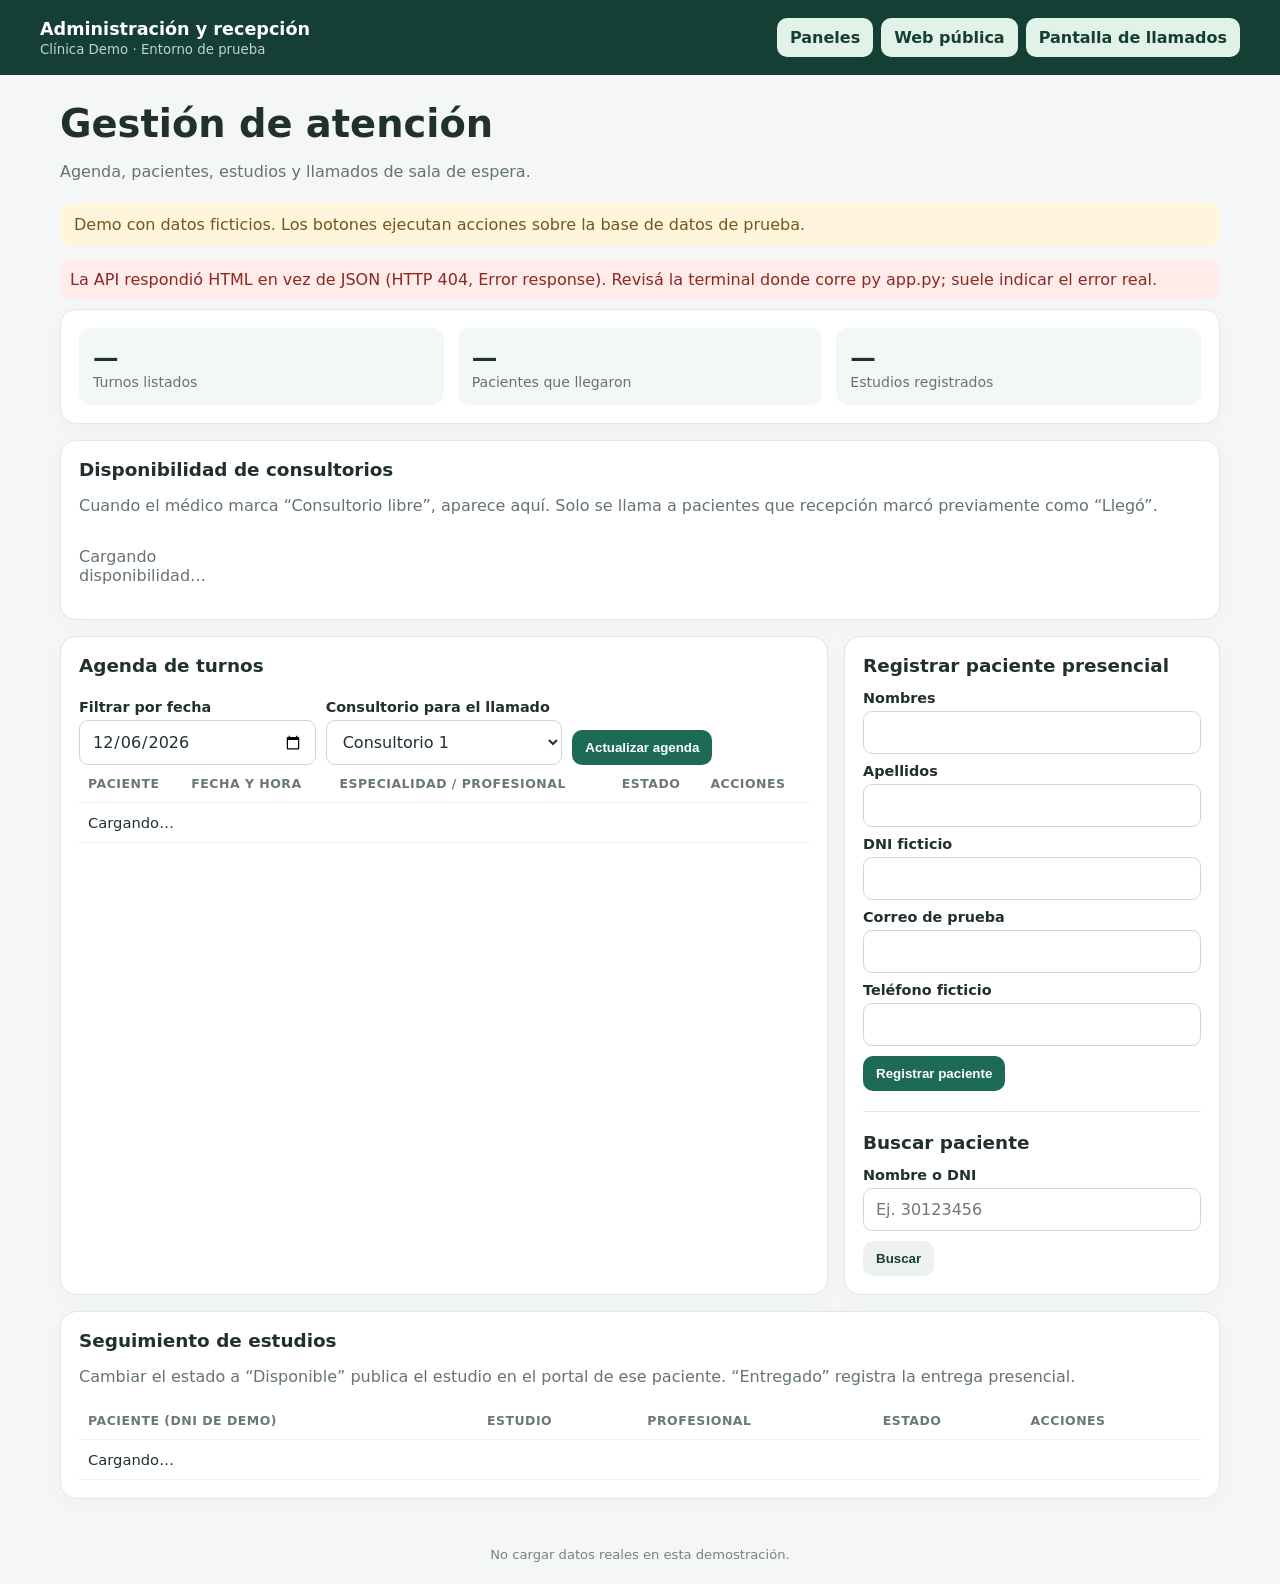
==== admin.html @ f3cf1982 "Actualiza demo de clinica y llamados por voz" ====
<!doctype html><html lang="es"><head><meta charset="utf-8"><meta name="viewport" content="width=device-width,initial-scale=1"><title>Administración | Clínica Demo</title><link rel="stylesheet" href="css/panels.css"></head><body><header class="top"><div><strong>Administración y recepción</strong><small>Clínica Demo · Entorno de prueba</small></div><nav><a href="paneles.html">Paneles</a><a href="index.html">Web pública</a><a href="llamados.html" target="_blank">Pantalla de llamados</a></nav></header><main class="wrap"><section class="intro"><h1>Gestión de atención</h1><p>Agenda, pacientes, estudios y llamados de sala de espera.</p></section><div class="notice">Demo con datos ficticios. Los botones ejecutan acciones sobre la base de datos de prueba.</div><div id="message" class="msg hidden"></div><div class="grid"><section class="card span-12"><div class="stats"><div class="stat"><b id="statTotal">—</b><span>Turnos listados</span></div><div class="stat"><b id="statArrived">—</b><span>Pacientes que llegaron</span></div><div class="stat"><b id="statStudies">—</b><span>Estudios registrados</span></div></div></section><section class="card span-12"><h2>Disponibilidad de consultorios</h2><p class="muted">Cuando el médico marca “Consultorio libre”, aparece aquí. Solo se llama a pacientes que recepción marcó previamente como “Llegó”.</p><div id="doctorStatuses" class="grid"><p class="muted">Cargando disponibilidad…</p></div></section><section class="card span-8"><h2>Agenda de turnos</h2><div class="row"><div><label for="filterDate">Filtrar por fecha</label><input type="date" id="filterDate"></div><div><label for="room">Consultorio para el llamado</label><select id="room"><option>Consultorio 1</option><option>Consultorio 2</option><option>Consultorio 3</option><option>Laboratorio</option><option>Diagnóstico por imágenes</option></select></div><div><button class="btn primary" id="reload">Actualizar agenda</button></div></div><div class="table-wrap"><table><thead><tr><th>Paciente</th><th>Fecha y hora</th><th>Especialidad / profesional</th><th>Estado</th><th>Acciones</th></tr></thead><tbody id="appointments"><tr><td colspan="5">Cargando…</td></tr></tbody></table></div></section><section class="card span-4"><h2>Registrar paciente presencial</h2><form id="patientForm"><label>Nombres</label><input name="first_names" required><label>Apellidos</label><input name="last_names" required><label>DNI ficticio</label><input name="dni" inputmode="numeric" pattern="[0-9]{7,9}" required><label>Correo de prueba</label><input name="email" type="email"><label>Teléfono ficticio</label><input name="phone"><button class="btn primary" type="submit">Registrar paciente</button></form><hr style="border:0;border-top:1px solid #e4ece6;margin:20px 0"><h2>Buscar paciente</h2><form id="searchForm"><label>Nombre o DNI</label><input id="patientQuery" placeholder="Ej. 30123456"><button class="btn secondary">Buscar</button></form><div id="patientResults"></div></section><section class="card span-12"><h2>Seguimiento de estudios</h2><p class="muted">Cambiar el estado a “Disponible” publica el estudio en el portal de ese paciente. “Entregado” registra la entrega presencial.</p><div class="table-wrap"><table><thead><tr><th>Paciente (DNI de demo)</th><th>Estudio</th><th>Profesional</th><th>Estado</th><th>Acciones</th></tr></thead><tbody id="studies"><tr><td colspan="5">Cargando…</td></tr></tbody></table></div></section></div></main><footer class="footer">No cargar datos reales en esta demostración.</footer><script src="js/config.js"></script><script src="js/panels.js"></script><script>
async function loadDoctorStatuses(){try{const r=await api('/api/admin/doctor-status');$('#doctorStatuses').innerHTML=r.doctors.map(d=>{const last=d.last_call;const count=Number(d.call_count||0);const repeatable=last&&last.status==='called'&&count<2;return `<div class="card span-4"><h3>${esc(d.doctor)}</h3><p><span class="pill ${Number(d.is_free)?'ok':'warn'}">${Number(d.is_free)?'Consultorio libre':'Consultorio ocupado'}</span></p><p class="muted">${esc(d.room||'Consultorio sin asignar')}</p>${last&&last.status==='called'?`<p>Último llamado: <b>${esc(last.patient_name)}</b> · ${count}/2 llamados</p>`:''}<button class="btn secondary" ${repeatable?'':'disabled'} data-doctor="${esc(d.doctor)}" onclick="repeatCall(this)">Repetir llamado (${Math.min(count+1,2)}/2)</button> <button class="btn primary" ${Number(d.is_free)?'':'disabled'} data-doctor="${esc(d.doctor)}" data-room="${esc(d.room||'Consultorio 1')}" onclick="callNext(this)">Llamar siguiente paciente</button></div>`}).join('')}catch(e){msg(e.message,true)}}async function callNext(button){const doctor=button.dataset.doctor,room=button.dataset.room;if(!confirm('¿Llamar al siguiente paciente que llegó para '+doctor+' en '+room+'?'))return;button.disabled=true;try{const r=await api('/api/admin/doctor/'+encodeURIComponent(doctor)+'/call-next',{method:'POST',body:JSON.stringify({room,date:$('#filterDate').value||new Date().toLocaleDateString('en-CA')})});msg(r.message);await load();await loadDoctorStatuses()}catch(e){msg(e.message,true);await loadDoctorStatuses()}finally{button.disabled=false}}async function repeatCall(button){const doctor=button.dataset.doctor;if(!confirm('¿Repetir el llamado del paciente actual de '+doctor+'?'))return;button.disabled=true;try{const r=await api('/api/admin/doctor/'+encodeURIComponent(doctor)+'/repeat-call',{method:'POST',body:JSON.stringify({date:$('#filterDate').value||new Date().toLocaleDateString('en-CA')})});msg(r.message);await loadDoctorStatuses()}catch(e){msg(e.message,true);await loadDoctorStatuses()}finally{button.disabled=false}}async function load(){try{const date=$('#filterDate').value;const a=await api('/api/admin/appointments'+(date?'?date='+date:''));$('#appointments').innerHTML=a.appointments.map(x=>`<tr><td><b>${esc(x.first_names)} ${esc(x.last_names)}</b><br><small>DNI ${esc(x.dni)}</small></td><td>${dt(x.starts_at)}</td><td>${esc(x.specialty)}<br><small>${esc(x.doctor)}</small></td><td><span class="pill ${x.status==='attended'?'ok':x.status==='booked'?'warn':''}">${statusLabel(x.status)}</span></td><td><button class="btn secondary" onclick="setStatus(${x.id},'arrived')">Llegó</button><button class="btn secondary" onclick="reschedule(${x.id})">Reprogramar</button><button class="btn secondary" onclick="setStatus(${x.id},'attended')">Atendido</button><button class="btn danger" onclick="setStatus(${x.id},'cancelled')">Cancelar</button></td></tr>`).join('')||'<tr><td colspan="5" class="empty">No hay turnos para este filtro.</td></tr>';$('#statTotal').textContent=a.appointments.length;$('#statArrived').textContent=a.appointments.filter(x=>['arrived','called'].includes(x.status)).length;const s=await api('/api/doctor/patient/30123456');$('#statStudies').textContent=s.studies.length;loadStudies();}catch(e){msg(e.message,true)}}
async function setStatus(id,status){try{await api('/api/admin/appointments/'+id+'/status',{method:'POST',body:JSON.stringify({status})});msg('Estado actualizado.');load()}catch(e){msg(e.message,true)}}
async function call(id){try{const r=await api('/api/admin/appointments/'+id+'/call',{method:'POST',body:JSON.stringify({room:$('#room').value})});msg('Llamado publicado: '+r.patient_name+' — '+r.room);load()}catch(e){msg(e.message,true)}}
async function reschedule(id){const date=prompt('Nueva fecha (AAAA-MM-DD):');if(!date)return;const time=prompt('Nuevo horario (ej. 10:00):');if(!time)return;try{const r=await api('/api/admin/appointments/'+id+'/reschedule',{method:'POST',body:JSON.stringify({date,time})});msg(r.message);load()}catch(e){msg(e.message,true)}}
async function loadStudies(){try{const p=await api('/api/doctor/patient/30123456');const rows=p.studies;$('#studies').innerHTML=rows.map(s=>`<tr><td>${esc(s.dni)}</td><td>${esc(s.title)}<br><small>${esc(s.study_type)}</small></td><td>${esc(s.professional)}</td><td><span class="pill">${statusLabel(s.status)}</span></td><td><button class="btn secondary" onclick="studyStatus(${s.id},'processing')">En proceso</button><button class="btn primary" onclick="studyStatus(${s.id},'available')">Disponible</button><button class="btn secondary" onclick="studyStatus(${s.id},'delivered')">Entregado</button></td></tr>`).join('')||'<tr><td colspan="5" class="empty">No hay estudios.</td></tr>'}catch(e){}}
async function studyStatus(id,status){try{await api('/api/admin/studies/'+id+'/status',{method:'POST',body:JSON.stringify({status})});msg('Estado del estudio actualizado.');load()}catch(e){msg(e.message,true)}}
$('#reload').onclick=load;$('#filterDate').value=new Date().toLocaleDateString('en-CA');$('#patientForm').onsubmit=async e=>{e.preventDefault();const form=e.target;const button=form.querySelector('button[type=submit]');const d=Object.fromEntries(new FormData(form));button.disabled=true;button.textContent='Guardando…';msg('Enviando paciente al servidor…');try{const r=await api('/api/admin/patients',{method:'POST',body:JSON.stringify(d)});msg(r.message||'Paciente guardado correctamente.');form.reset();$('#patientQuery').value=d.dni;await search(d.dni);await load()}catch(err){msg('No se pudo guardar el paciente: '+err.message,true)}finally{button.disabled=false;button.textContent='Registrar paciente'}};async function search(q){try{const r=await api('/api/admin/patients?q='+encodeURIComponent(q));$('#patientResults').innerHTML=r.patients.map(p=>`<p><b>${esc(p.first_names)} ${esc(p.last_names)}</b><br>DNI ${esc(p.dni)} · ${esc(p.email||'Sin correo')}</p>`).join('')||'<p>No hay coincidencias.</p>'}catch(e){msg(e.message,true)}}$('#searchForm').onsubmit=e=>{e.preventDefault();search($('#patientQuery').value)};load();loadDoctorStatuses();setInterval(()=>{load();loadDoctorStatuses()},5000);
</script></body></html>
---- css/panels.css ----
*{box-sizing:border-box}body{margin:0;font-family:Inter,system-ui,-apple-system,Segoe UI,sans-serif;background:#f4f7f5;color:#20312b}a{color:inherit}.top{background:#153f34;color:#fff;padding:18px max(20px,calc((100vw - 1200px)/2));display:flex;align-items:center;justify-content:space-between;gap:14px;flex-wrap:wrap}.top strong{font-size:1.1rem}.top small{display:block;color:#b9d7ca;margin-top:3px}.top nav{display:flex;gap:8px;flex-wrap:wrap}.top nav a,.btn{border:0;border-radius:10px;padding:10px 13px;background:#e1f2e9;color:#173e32;text-decoration:none;font-weight:650;cursor:pointer}.top nav a.active,.btn.primary{background:#1d6b56;color:white}.wrap{max-width:1200px;margin:26px auto;padding:0 20px}.intro{margin-bottom:22px}.intro h1{margin:0 0 7px;font-size:clamp(1.6rem,3vw,2.4rem)}.intro p,.muted{color:#63756d}.notice{padding:12px 14px;border-radius:12px;background:#fff5dc;color:#75571a;margin:14px 0}.grid{display:grid;grid-template-columns:repeat(12,1fr);gap:16px}.card{background:#fff;border:1px solid #e0e9e3;border-radius:16px;padding:18px;box-shadow:0 5px 20px #173e3208;min-width:0}.span-12{grid-column:span 12}.span-8{grid-column:span 8}.span-6{grid-column:span 6}.span-4{grid-column:span 4}.stats{display:flex;gap:14px;flex-wrap:wrap}.stat{flex:1;min-width:130px;padding:14px;background:#f2f8f4;border-radius:12px}.stat b{display:block;font-size:1.6rem}.stat span{font-size:.88rem;color:#63756d}h2{font-size:1.15rem;margin:0 0 14px}label{display:block;font-size:.9rem;font-weight:650;margin:9px 0 5px}input,select,textarea{width:100%;padding:11px 12px;border:1px solid #ccd9d0;border-radius:9px;font:inherit;background:#fff;color:#20312b}textarea{min-height:90px;resize:vertical}.row{display:flex;gap:10px;align-items:end;flex-wrap:wrap}.row>*{flex:1;min-width:140px}.btn{margin-top:10px}.btn.secondary{background:#edf2ee}.btn.danger{background:#fde8e7;color:#8c2b28}.table-wrap{overflow:auto}table{width:100%;border-collapse:collapse;font-size:.92rem}th,td{text-align:left;padding:11px 9px;border-bottom:1px solid #edf1ee;vertical-align:top}th{font-size:.78rem;text-transform:uppercase;letter-spacing:.04em;color:#687a71}td .btn{margin:2px 3px 2px 0;padding:7px 9px;font-size:.8rem}.pill{display:inline-block;padding:4px 8px;border-radius:99px;background:#edf3ef;font-size:.78rem}.pill.ok{background:#dff3e7;color:#20633d}.pill.warn{background:#fff1d6;color:#7a5615}.empty{padding:20px;text-align:center;color:#6d7b74}.msg{padding:10px;border-radius:9px;background:#e3f5e9;margin:10px 0}.msg.error{background:#ffebea;color:#8a2924}.login{max-width:440px;margin:8vh auto}.login .card{padding:26px}.hidden{display:none!important}.display{background:#10241f;color:#fff;min-height:100vh;display:flex;flex-direction:column;align-items:center;justify-content:center;padding:28px;text-align:center}.display .brand{letter-spacing:.12em;color:#a8dfc4;font-size:.85rem}.display h1{font-size:clamp(2rem,6vw,4.5rem);margin:24px 0 10px}.display .room{background:#24483c;border-radius:20px;padding:25px 35px;font-size:clamp(1.3rem,3vw,2.5rem);margin:12px 0}.display .sub{color:#a8dfc4}.display .previous{margin-top:24px;max-width:720px;color:#c7d7cf}.display button{margin:10px}.footer{color:#75847c;text-align:center;font-size:.82rem;padding:22px}@media(max-width:760px){.span-8,.span-6,.span-4{grid-column:span 12}.top{align-items:flex-start}.wrap{padding:0 12px}.card{padding:14px}th,td{padding:9px 7px}}
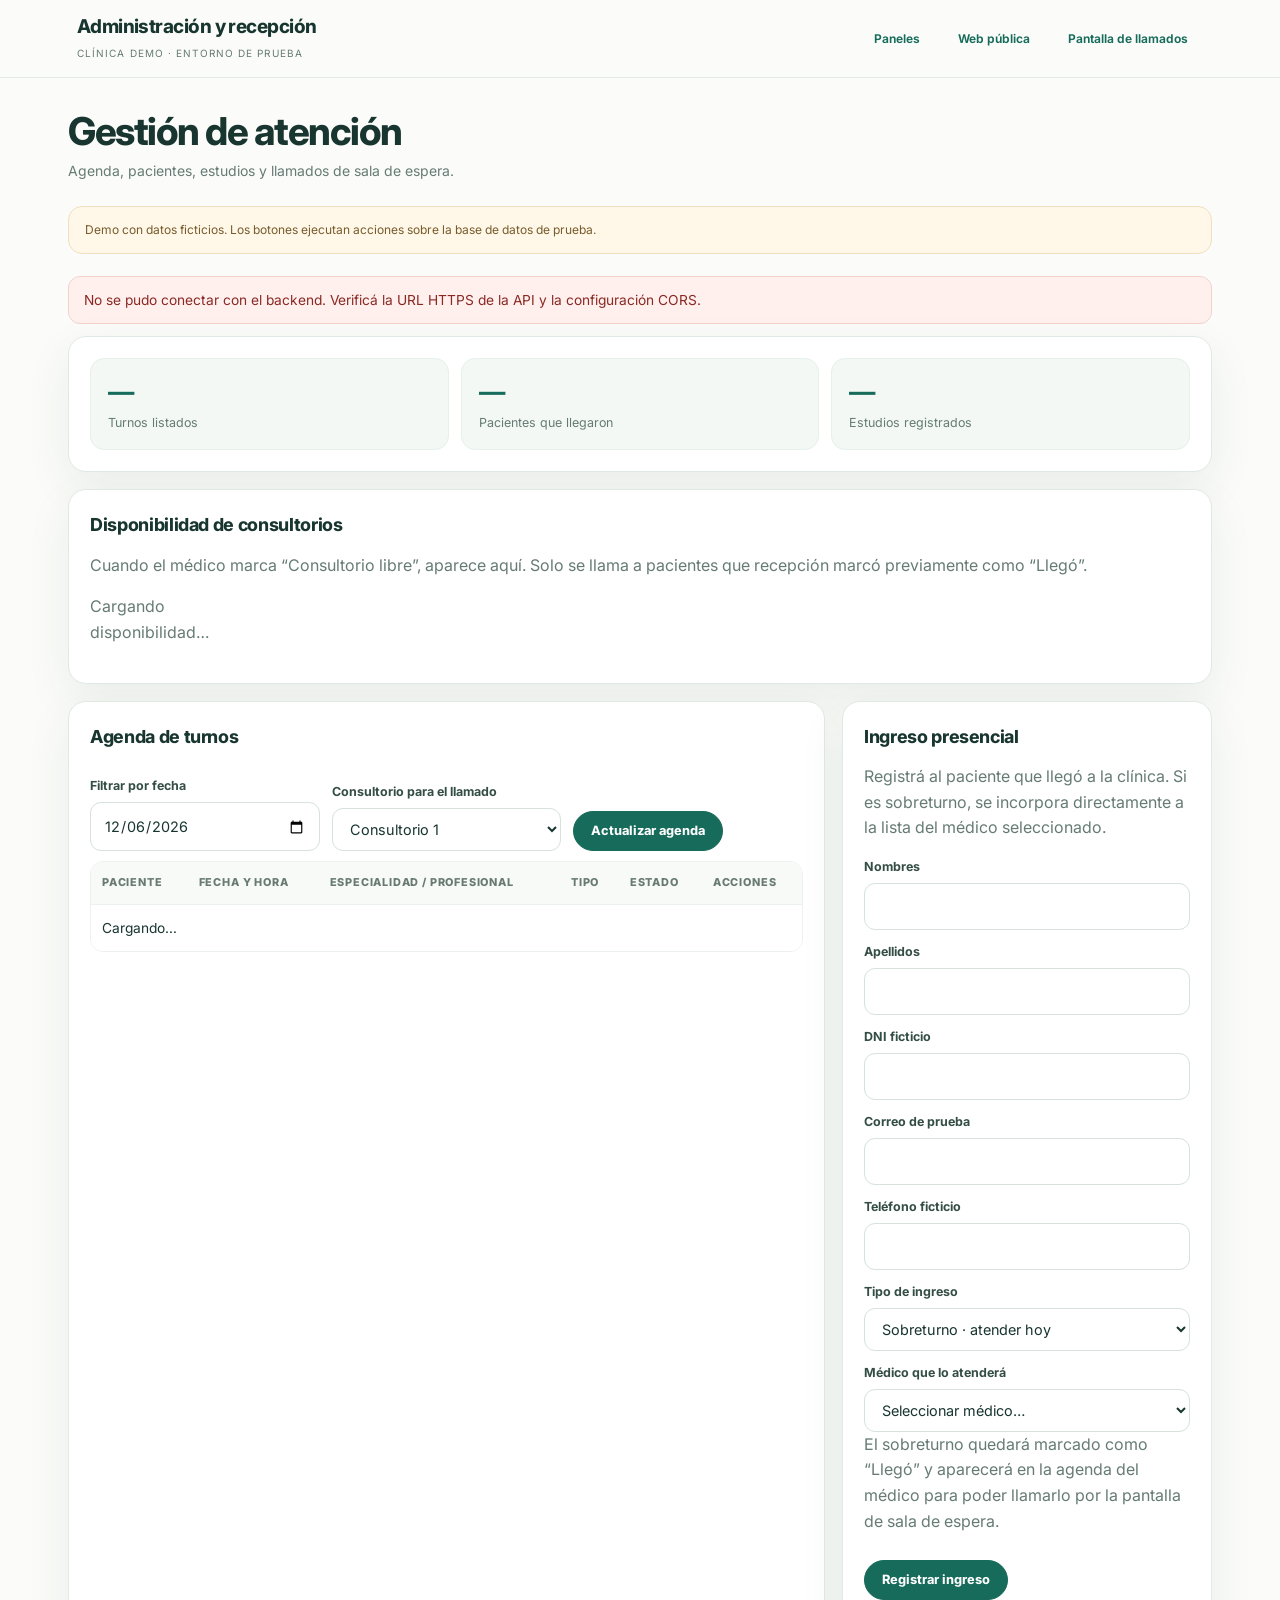
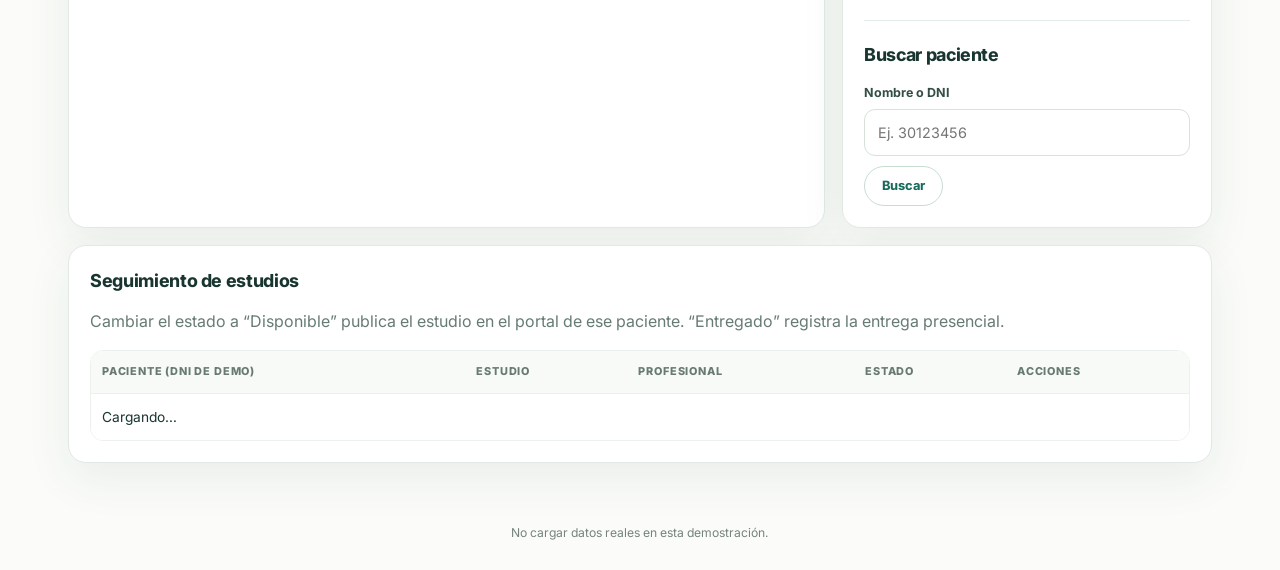
==== commit f1097fa6: "Alinea botones y ajusta panel medico" ====
--- a/admin.html
+++ b/admin.html
@@ -1,9 +1,14 @@
-<!doctype html><html lang="es"><head><meta charset="utf-8"><meta name="viewport" content="width=device-width,initial-scale=1"><title>Administración | Clínica Demo</title><link rel="stylesheet" href="css/panels.css"></head><body><header class="top"><div><strong>Administración y recepción</strong><small>Clínica Demo · Entorno de prueba</small></div><nav><a href="paneles.html">Paneles</a><a href="index.html">Web pública</a><a href="llamados.html" target="_blank">Pantalla de llamados</a></nav></header><main class="wrap"><section class="intro"><h1>Gestión de atención</h1><p>Agenda, pacientes, estudios y llamados de sala de espera.</p></section><div class="notice">Demo con datos ficticios. Los botones ejecutan acciones sobre la base de datos de prueba.</div><div id="message" class="msg hidden"></div><div class="grid"><section class="card span-12"><div class="stats"><div class="stat"><b id="statTotal">—</b><span>Turnos listados</span></div><div class="stat"><b id="statArrived">—</b><span>Pacientes que llegaron</span></div><div class="stat"><b id="statStudies">—</b><span>Estudios registrados</span></div></div></section><section class="card span-12"><h2>Disponibilidad de consultorios</h2><p class="muted">Cuando el médico marca “Consultorio libre”, aparece aquí. Solo se llama a pacientes que recepción marcó previamente como “Llegó”.</p><div id="doctorStatuses" class="grid"><p class="muted">Cargando disponibilidad…</p></div></section><section class="card span-8"><h2>Agenda de turnos</h2><div class="row"><div><label for="filterDate">Filtrar por fecha</label><input type="date" id="filterDate"></div><div><label for="room">Consultorio para el llamado</label><select id="room"><option>Consultorio 1</option><option>Consultorio 2</option><option>Consultorio 3</option><option>Laboratorio</option><option>Diagnóstico por imágenes</option></select></div><div><button class="btn primary" id="reload">Actualizar agenda</button></div></div><div class="table-wrap"><table><thead><tr><th>Paciente</th><th>Fecha y hora</th><th>Especialidad / profesional</th><th>Estado</th><th>Acciones</th></tr></thead><tbody id="appointments"><tr><td colspan="5">Cargando…</td></tr></tbody></table></div></section><section class="card span-4"><h2>Registrar paciente presencial</h2><form id="patientForm"><label>Nombres</label><input name="first_names" required><label>Apellidos</label><input name="last_names" required><label>DNI ficticio</label><input name="dni" inputmode="numeric" pattern="[0-9]{7,9}" required><label>Correo de prueba</label><input name="email" type="email"><label>Teléfono ficticio</label><input name="phone"><button class="btn primary" type="submit">Registrar paciente</button></form><hr style="border:0;border-top:1px solid #e4ece6;margin:20px 0"><h2>Buscar paciente</h2><form id="searchForm"><label>Nombre o DNI</label><input id="patientQuery" placeholder="Ej. 30123456"><button class="btn secondary">Buscar</button></form><div id="patientResults"></div></section><section class="card span-12"><h2>Seguimiento de estudios</h2><p class="muted">Cambiar el estado a “Disponible” publica el estudio en el portal de ese paciente. “Entregado” registra la entrega presencial.</p><div class="table-wrap"><table><thead><tr><th>Paciente (DNI de demo)</th><th>Estudio</th><th>Profesional</th><th>Estado</th><th>Acciones</th></tr></thead><tbody id="studies"><tr><td colspan="5">Cargando…</td></tr></tbody></table></div></section></div></main><footer class="footer">No cargar datos reales en esta demostración.</footer><script src="js/config.js"></script><script src="js/panels.js"></script><script>
-async function loadDoctorStatuses(){try{const r=await api('/api/admin/doctor-status');$('#doctorStatuses').innerHTML=r.doctors.map(d=>{const last=d.last_call;const count=Number(d.call_count||0);const repeatable=last&&last.status==='called'&&count<2;return `<div class="card span-4"><h3>${esc(d.doctor)}</h3><p><span class="pill ${Number(d.is_free)?'ok':'warn'}">${Number(d.is_free)?'Consultorio libre':'Consultorio ocupado'}</span></p><p class="muted">${esc(d.room||'Consultorio sin asignar')}</p>${last&&last.status==='called'?`<p>Último llamado: <b>${esc(last.patient_name)}</b> · ${count}/2 llamados</p>`:''}<button class="btn secondary" ${repeatable?'':'disabled'} data-doctor="${esc(d.doctor)}" onclick="repeatCall(this)">Repetir llamado (${Math.min(count+1,2)}/2)</button> <button class="btn primary" ${Number(d.is_free)?'':'disabled'} data-doctor="${esc(d.doctor)}" data-room="${esc(d.room||'Consultorio 1')}" onclick="callNext(this)">Llamar siguiente paciente</button></div>`}).join('')}catch(e){msg(e.message,true)}}async function callNext(button){const doctor=button.dataset.doctor,room=button.dataset.room;if(!confirm('¿Llamar al siguiente paciente que llegó para '+doctor+' en '+room+'?'))return;button.disabled=true;try{const r=await api('/api/admin/doctor/'+encodeURIComponent(doctor)+'/call-next',{method:'POST',body:JSON.stringify({room,date:$('#filterDate').value||new Date().toLocaleDateString('en-CA')})});msg(r.message);await load();await loadDoctorStatuses()}catch(e){msg(e.message,true);await loadDoctorStatuses()}finally{button.disabled=false}}async function repeatCall(button){const doctor=button.dataset.doctor;if(!confirm('¿Repetir el llamado del paciente actual de '+doctor+'?'))return;button.disabled=true;try{const r=await api('/api/admin/doctor/'+encodeURIComponent(doctor)+'/repeat-call',{method:'POST',body:JSON.stringify({date:$('#filterDate').value||new Date().toLocaleDateString('en-CA')})});msg(r.message);await loadDoctorStatuses()}catch(e){msg(e.message,true);await loadDoctorStatuses()}finally{button.disabled=false}}async function load(){try{const date=$('#filterDate').value;const a=await api('/api/admin/appointments'+(date?'?date='+date:''));$('#appointments').innerHTML=a.appointments.map(x=>`<tr><td><b>${esc(x.first_names)} ${esc(x.last_names)}</b><br><small>DNI ${esc(x.dni)}</small></td><td>${dt(x.starts_at)}</td><td>${esc(x.specialty)}<br><small>${esc(x.doctor)}</small></td><td><span class="pill ${x.status==='attended'?'ok':x.status==='booked'?'warn':''}">${statusLabel(x.status)}</span></td><td><button class="btn secondary" onclick="setStatus(${x.id},'arrived')">Llegó</button><button class="btn secondary" onclick="reschedule(${x.id})">Reprogramar</button><button class="btn secondary" onclick="setStatus(${x.id},'attended')">Atendido</button><button class="btn danger" onclick="setStatus(${x.id},'cancelled')">Cancelar</button></td></tr>`).join('')||'<tr><td colspan="5" class="empty">No hay turnos para este filtro.</td></tr>';$('#statTotal').textContent=a.appointments.length;$('#statArrived').textContent=a.appointments.filter(x=>['arrived','called'].includes(x.status)).length;const s=await api('/api/doctor/patient/30123456');$('#statStudies').textContent=s.studies.length;loadStudies();}catch(e){msg(e.message,true)}}
+<!doctype html><html lang="es"><head><meta charset="utf-8"><meta name="viewport" content="width=device-width,initial-scale=1"><title>Administración | Clínica Demo</title><link rel="stylesheet" href="css/panels.css"></head><body><header class="top"><div><strong>Administración y recepción</strong><small>Clínica Demo · Entorno de prueba</small></div><nav><a href="paneles.html">Paneles</a><a href="index.html">Web pública</a><a href="llamados.html" target="_blank">Pantalla de llamados</a></nav></header><main class="wrap"><section class="intro"><h1>Gestión de atención</h1><p>Agenda, pacientes, estudios y llamados de sala de espera.</p></section><div class="notice">Demo con datos ficticios. Los botones ejecutan acciones sobre la base de datos de prueba.</div><div id="message" class="msg hidden"></div><div class="grid"><section class="card span-12"><div class="stats"><div class="stat"><b id="statTotal">—</b><span>Turnos listados</span></div><div class="stat"><b id="statArrived">—</b><span>Pacientes que llegaron</span></div><div class="stat"><b id="statStudies">—</b><span>Estudios registrados</span></div></div></section><section class="card span-12"><h2>Disponibilidad de consultorios</h2><p class="muted">Cuando el médico marca “Consultorio libre”, aparece aquí. Solo se llama a pacientes que recepción marcó previamente como “Llegó”.</p><div id="doctorStatuses" class="grid"><p class="muted">Cargando disponibilidad…</p></div></section><section class="card span-8"><h2>Agenda de turnos</h2><div class="row"><div><label for="filterDate">Filtrar por fecha</label><input type="date" id="filterDate"></div><div><label for="room">Consultorio para el llamado</label><select id="room"><option>Consultorio 1</option><option>Consultorio 2</option><option>Consultorio 3</option><option>Laboratorio</option><option>Diagnóstico por imágenes</option></select></div><div><button class="btn primary" id="reload">Actualizar agenda</button></div></div><div class="table-wrap"><table><thead><tr><th>Paciente</th><th>Fecha y hora</th><th>Especialidad / profesional</th><th>Tipo</th><th>Estado</th><th>Acciones</th></tr></thead><tbody id="appointments"><tr><td colspan="6">Cargando…</td></tr></tbody></table></div></section><section class="card span-4"><h2>Ingreso presencial</h2><p class="muted">Registrá al paciente que llegó a la clínica. Si es sobreturno, se incorpora directamente a la lista del médico seleccionado.</p><form id="patientForm"><label>Nombres</label><input name="first_names" required><label>Apellidos</label><input name="last_names" required><label>DNI ficticio</label><input name="dni" inputmode="numeric" pattern="[0-9]{7,9}" required><label>Correo de prueba</label><input name="email" type="email"><label>Teléfono ficticio</label><input name="phone">
+<label for="patientEntryType">Tipo de ingreso</label><select name="entry_type" id="patientEntryType"><option value="sobreturno">Sobreturno · atender hoy</option><option value="solo">Solo registrar paciente</option></select>
+<div id="overbookingDoctorWrap"><label for="overbookingDoctor">Médico que lo atenderá</label><select name="doctor" id="overbookingDoctor" required><option value="">Seleccionar médico…</option><option>Dra. Ana López</option><option>Dr. Martín Pérez</option><option>Dra. Sofía Gómez</option></select></div>
+<p class="muted" id="overbookingHelp">El sobreturno quedará marcado como “Llegó” y aparecerá en la agenda del médico para poder llamarlo por la pantalla de sala de espera.</p>
+<button class="btn primary" type="submit">Registrar ingreso</button></form><hr style="border:0;border-top:1px solid #e4ece6;margin:20px 0"><h2>Buscar paciente</h2><form id="searchForm"><label>Nombre o DNI</label><input id="patientQuery" placeholder="Ej. 30123456"><button class="btn secondary">Buscar</button></form><div id="patientResults"></div></section><section class="card span-12"><h2>Seguimiento de estudios</h2><p class="muted">Cambiar el estado a “Disponible” publica el estudio en el portal de ese paciente. “Entregado” registra la entrega presencial.</p><div class="table-wrap"><table><thead><tr><th>Paciente (DNI de demo)</th><th>Estudio</th><th>Profesional</th><th>Estado</th><th>Acciones</th></tr></thead><tbody id="studies"><tr><td colspan="5">Cargando…</td></tr></tbody></table></div></section></div></main><footer class="footer">No cargar datos reales en esta demostración.</footer><script src="js/config.js"></script><script src="js/panels.js"></script><script>
+async function loadDoctorStatuses(){try{const r=await api('/api/admin/doctor-status');$('#doctorStatuses').innerHTML=r.doctors.map(d=>{const last=d.last_call;const count=Number(d.call_count||0);const repeatable=last&&last.status==='called'&&count<2;return `<div class="card span-4"><h3>${esc(d.doctor)}</h3><p><span class="pill ${Number(d.is_free)?'ok':'warn'}">${Number(d.is_free)?'Consultorio libre':'Consultorio ocupado'}</span></p><p class="muted">${esc(d.room||'Consultorio sin asignar')}</p>${last&&last.status==='called'?`<p>Último llamado: <b>${esc(last.patient_name)}</b> · ${count}/2 llamados</p>`:''}<button class="btn secondary" ${repeatable?'':'disabled'} data-doctor="${esc(d.doctor)}" onclick="repeatCall(this)">Repetir llamado (${Math.min(count+1,2)}/2)</button> <button class="btn primary" ${Number(d.is_free)?'':'disabled'} data-doctor="${esc(d.doctor)}" data-room="${esc(d.room||'Consultorio 1')}" onclick="callNext(this)">Llamar siguiente paciente</button></div>`}).join('')}catch(e){msg(e.message,true)}}async function callNext(button){const doctor=button.dataset.doctor,room=button.dataset.room;if(!confirm('¿Llamar al siguiente paciente que llegó para '+doctor+' en '+room+'?'))return;button.disabled=true;try{const r=await api('/api/admin/doctor/'+encodeURIComponent(doctor)+'/call-next',{method:'POST',body:JSON.stringify({room,date:$('#filterDate').value||new Date().toLocaleDateString('en-CA')})});msg(r.message);await load();await loadDoctorStatuses()}catch(e){msg(e.message,true);await loadDoctorStatuses()}finally{button.disabled=false}}async function repeatCall(button){const doctor=button.dataset.doctor;if(!confirm('¿Repetir el llamado del paciente actual de '+doctor+'?'))return;button.disabled=true;try{const r=await api('/api/admin/doctor/'+encodeURIComponent(doctor)+'/repeat-call',{method:'POST',body:JSON.stringify({date:$('#filterDate').value||new Date().toLocaleDateString('en-CA')})});msg(r.message);await loadDoctorStatuses()}catch(e){msg(e.message,true);await loadDoctorStatuses()}finally{button.disabled=false}}async function load(){try{const date=$('#filterDate').value;const a=await api('/api/admin/appointments'+(date?'?date='+date:''));$('#appointments').innerHTML=a.appointments.map(x=>`<tr><td><b>${esc(x.first_names)} ${esc(x.last_names)}</b><br><small>DNI ${esc(x.dni)}</small></td><td>${dt(x.starts_at)}</td><td>${esc(x.specialty)}<br><small>${esc(x.doctor)}</small></td><td><span class="pill ${x.appointment_type==='sobreturno'?'warn':''}">${x.appointment_type==='sobreturno'?'Sobreturno':'Con turno'}</span></td><td><span class="pill ${x.status==='attended'?'ok':x.status==='booked'?'warn':''}">${statusLabel(x.status)}</span></td><td>${x.status==='booked'?`<button class="btn secondary" onclick="setStatus(${x.id},'arrived')">Llegó</button>`:''}<button class="btn secondary" onclick="reschedule(${x.id})" ${x.appointment_type==='sobreturno'?'disabled title="Un sobreturno no tiene horario reservado"':''}>Reprogramar</button><button class="btn secondary" onclick="setStatus(${x.id},'attended')">Atendido</button><button class="btn danger" onclick="setStatus(${x.id},'cancelled')">Cancelar</button></td></tr>`).join('')||'<tr><td colspan="6" class="empty">No hay turnos para este filtro.</td></tr>';$('#statTotal').textContent=a.appointments.length;$('#statArrived').textContent=a.appointments.filter(x=>['arrived','called'].includes(x.status)).length;const s=await api('/api/doctor/patient/30123456');$('#statStudies').textContent=s.studies.length;loadStudies();}catch(e){msg(e.message,true)}}
 async function setStatus(id,status){try{await api('/api/admin/appointments/'+id+'/status',{method:'POST',body:JSON.stringify({status})});msg('Estado actualizado.');load()}catch(e){msg(e.message,true)}}
 async function call(id){try{const r=await api('/api/admin/appointments/'+id+'/call',{method:'POST',body:JSON.stringify({room:$('#room').value})});msg('Llamado publicado: '+r.patient_name+' — '+r.room);load()}catch(e){msg(e.message,true)}}
 async function reschedule(id){const date=prompt('Nueva fecha (AAAA-MM-DD):');if(!date)return;const time=prompt('Nuevo horario (ej. 10:00):');if(!time)return;try{const r=await api('/api/admin/appointments/'+id+'/reschedule',{method:'POST',body:JSON.stringify({date,time})});msg(r.message);load()}catch(e){msg(e.message,true)}}
 async function loadStudies(){try{const p=await api('/api/doctor/patient/30123456');const rows=p.studies;$('#studies').innerHTML=rows.map(s=>`<tr><td>${esc(s.dni)}</td><td>${esc(s.title)}<br><small>${esc(s.study_type)}</small></td><td>${esc(s.professional)}</td><td><span class="pill">${statusLabel(s.status)}</span></td><td><button class="btn secondary" onclick="studyStatus(${s.id},'processing')">En proceso</button><button class="btn primary" onclick="studyStatus(${s.id},'available')">Disponible</button><button class="btn secondary" onclick="studyStatus(${s.id},'delivered')">Entregado</button></td></tr>`).join('')||'<tr><td colspan="5" class="empty">No hay estudios.</td></tr>'}catch(e){}}
 async function studyStatus(id,status){try{await api('/api/admin/studies/'+id+'/status',{method:'POST',body:JSON.stringify({status})});msg('Estado del estudio actualizado.');load()}catch(e){msg(e.message,true)}}
-$('#reload').onclick=load;$('#filterDate').value=new Date().toLocaleDateString('en-CA');$('#patientForm').onsubmit=async e=>{e.preventDefault();const form=e.target;const button=form.querySelector('button[type=submit]');const d=Object.fromEntries(new FormData(form));button.disabled=true;button.textContent='Guardando…';msg('Enviando paciente al servidor…');try{const r=await api('/api/admin/patients',{method:'POST',body:JSON.stringify(d)});msg(r.message||'Paciente guardado correctamente.');form.reset();$('#patientQuery').value=d.dni;await search(d.dni);await load()}catch(err){msg('No se pudo guardar el paciente: '+err.message,true)}finally{button.disabled=false;button.textContent='Registrar paciente'}};async function search(q){try{const r=await api('/api/admin/patients?q='+encodeURIComponent(q));$('#patientResults').innerHTML=r.patients.map(p=>`<p><b>${esc(p.first_names)} ${esc(p.last_names)}</b><br>DNI ${esc(p.dni)} · ${esc(p.email||'Sin correo')}</p>`).join('')||'<p>No hay coincidencias.</p>'}catch(e){msg(e.message,true)}}$('#searchForm').onsubmit=e=>{e.preventDefault();search($('#patientQuery').value)};load();loadDoctorStatuses();setInterval(()=>{load();loadDoctorStatuses()},5000);
+$('#reload').onclick=load;$('#filterDate').value=new Date().toLocaleDateString('en-CA');function syncEntryType(){const isOverbooking=$('#patientEntryType').value==='sobreturno';$('#overbookingDoctorWrap').classList.toggle('hidden',!isOverbooking);$('#overbookingDoctor').required=isOverbooking;$('#overbookingHelp').textContent=isOverbooking?'El sobreturno quedará marcado como “Llegó” y aparecerá en la agenda del médico para poder llamarlo por la pantalla de sala de espera.':'Se guardarán los datos del paciente sin crear un ingreso a la agenda.'}$('#patientEntryType').onchange=syncEntryType;syncEntryType();
+$('#patientForm').onsubmit=async e=>{e.preventDefault();const form=e.target;const button=form.querySelector('button[type=submit]');const d=Object.fromEntries(new FormData(form));const entryType=d.entry_type;delete d.entry_type;button.disabled=true;button.textContent='Guardando…';msg('Registrando paciente…');try{const endpoint=entryType==='sobreturno'?'/api/admin/overbooking':'/api/admin/patients';const r=await api(endpoint,{method:'POST',body:JSON.stringify(d)});msg(r.message||'Paciente guardado correctamente.');form.reset();$('#patientEntryType').value='sobreturno';syncEntryType();$('#patientQuery').value=d.dni;await search(d.dni);await load();await loadDoctorStatuses()}catch(err){msg('No se pudo registrar el ingreso: '+err.message,true)}finally{button.disabled=false;button.textContent='Registrar ingreso'}};async function search(q){try{const r=await api('/api/admin/patients?q='+encodeURIComponent(q));$('#patientResults').innerHTML=r.patients.map(p=>`<p><b>${esc(p.first_names)} ${esc(p.last_names)}</b><br>DNI ${esc(p.dni)} · ${esc(p.email||'Sin correo')}</p>`).join('')||'<p>No hay coincidencias.</p>'}catch(e){msg(e.message,true)}}$('#searchForm').onsubmit=e=>{e.preventDefault();search($('#patientQuery').value)};load();loadDoctorStatuses();setInterval(()=>{load();loadDoctorStatuses()},5000);
 </script></body></html>
--- a/css/panels.css
+++ b/css/panels.css
@@ -1 +1,76 @@
-*{box-sizing:border-box}body{margin:0;font-family:Inter,system-ui,-apple-system,Segoe UI,sans-serif;background:#f4f7f5;color:#20312b}a{color:inherit}.top{background:#153f34;color:#fff;padding:18px max(20px,calc((100vw - 1200px)/2));display:flex;align-items:center;justify-content:space-between;gap:14px;flex-wrap:wrap}.top strong{font-size:1.1rem}.top small{display:block;color:#b9d7ca;margin-top:3px}.top nav{display:flex;gap:8px;flex-wrap:wrap}.top nav a,.btn{border:0;border-radius:10px;padding:10px 13px;background:#e1f2e9;color:#173e32;text-decoration:none;font-weight:650;cursor:pointer}.top nav a.active,.btn.primary{background:#1d6b56;color:white}.wrap{max-width:1200px;margin:26px auto;padding:0 20px}.intro{margin-bottom:22px}.intro h1{margin:0 0 7px;font-size:clamp(1.6rem,3vw,2.4rem)}.intro p,.muted{color:#63756d}.notice{padding:12px 14px;border-radius:12px;background:#fff5dc;color:#75571a;margin:14px 0}.grid{display:grid;grid-template-columns:repeat(12,1fr);gap:16px}.card{background:#fff;border:1px solid #e0e9e3;border-radius:16px;padding:18px;box-shadow:0 5px 20px #173e3208;min-width:0}.span-12{grid-column:span 12}.span-8{grid-column:span 8}.span-6{grid-column:span 6}.span-4{grid-column:span 4}.stats{display:flex;gap:14px;flex-wrap:wrap}.stat{flex:1;min-width:130px;padding:14px;background:#f2f8f4;border-radius:12px}.stat b{display:block;font-size:1.6rem}.stat span{font-size:.88rem;color:#63756d}h2{font-size:1.15rem;margin:0 0 14px}label{display:block;font-size:.9rem;font-weight:650;margin:9px 0 5px}input,select,textarea{width:100%;padding:11px 12px;border:1px solid #ccd9d0;border-radius:9px;font:inherit;background:#fff;color:#20312b}textarea{min-height:90px;resize:vertical}.row{display:flex;gap:10px;align-items:end;flex-wrap:wrap}.row>*{flex:1;min-width:140px}.btn{margin-top:10px}.btn.secondary{background:#edf2ee}.btn.danger{background:#fde8e7;color:#8c2b28}.table-wrap{overflow:auto}table{width:100%;border-collapse:collapse;font-size:.92rem}th,td{text-align:left;padding:11px 9px;border-bottom:1px solid #edf1ee;vertical-align:top}th{font-size:.78rem;text-transform:uppercase;letter-spacing:.04em;color:#687a71}td .btn{margin:2px 3px 2px 0;padding:7px 9px;font-size:.8rem}.pill{display:inline-block;padding:4px 8px;border-radius:99px;background:#edf3ef;font-size:.78rem}.pill.ok{background:#dff3e7;color:#20633d}.pill.warn{background:#fff1d6;color:#7a5615}.empty{padding:20px;text-align:center;color:#6d7b74}.msg{padding:10px;border-radius:9px;background:#e3f5e9;margin:10px 0}.msg.error{background:#ffebea;color:#8a2924}.login{max-width:440px;margin:8vh auto}.login .card{padding:26px}.hidden{display:none!important}.display{background:#10241f;color:#fff;min-height:100vh;display:flex;flex-direction:column;align-items:center;justify-content:center;padding:28px;text-align:center}.display .brand{letter-spacing:.12em;color:#a8dfc4;font-size:.85rem}.display h1{font-size:clamp(2rem,6vw,4.5rem);margin:24px 0 10px}.display .room{background:#24483c;border-radius:20px;padding:25px 35px;font-size:clamp(1.3rem,3vw,2.5rem);margin:12px 0}.display .sub{color:#a8dfc4}.display .previous{margin-top:24px;max-width:720px;color:#c7d7cf}.display button{margin:10px}.footer{color:#75847c;text-align:center;font-size:.82rem;padding:22px}@media(max-width:760px){.span-8,.span-6,.span-4{grid-column:span 12}.top{align-items:flex-start}.wrap{padding:0 12px}.card{padding:14px}th,td{padding:9px 7px}}
+@import url('https://fonts.googleapis.com/css2?family=Inter:wght@400;500;600;700;800&display=swap');
+:root{--ink:#18352f;--muted:#667b75;--green:#176b5b;--green-dark:#105346;--mint:#e5f3ed;--paper:#fbfcf9;--line:#e1e9e4;--peach:#fae8dc;--blue:#e4eef7;--lavender:#eee8f8;--shadow:0 16px 45px rgba(23,67,56,.08);font-family:Inter,ui-sans-serif,system-ui,-apple-system,"Segoe UI",sans-serif;color:var(--ink);scroll-behavior:smooth}
+*{box-sizing:border-box}
+body{margin:0;background:var(--paper);line-height:1.6;color:var(--ink)}
+a{color:inherit;text-decoration:none}
+button,input,select,textarea{font:inherit}
+button{cursor:pointer}
+.top{min-height:78px;padding:14px clamp(20px,6vw,88px);display:flex;align-items:center;justify-content:space-between;gap:14px;flex-wrap:wrap;background:rgba(251,252,249,.96);border-bottom:1px solid rgba(225,233,228,.9);position:sticky;top:0;z-index:20;backdrop-filter:blur(12px)}
+.top>div{display:flex;flex-direction:column;gap:2px}
+.top strong{font-size:19px;font-weight:750;letter-spacing:-.55px;line-height:1.2}
+.top small{font-size:10px;letter-spacing:1.1px;text-transform:uppercase;color:var(--muted);margin-top:4px}
+.top nav{display:flex;align-items:center;gap:8px;flex-wrap:wrap;font-size:12px;font-weight:650}
+.top nav a{border:1px solid transparent;border-radius:999px;padding:9px 14px;color:var(--green);transition:background .18s,border-color .18s}
+.top nav a:hover,.top nav a.active{background:var(--mint);border-color:#cce4d8;color:var(--green-dark)}
+.wrap{width:min(1200px,100%);margin:32px auto;padding:0 clamp(16px,3vw,28px)}
+.intro{margin-bottom:24px}
+.intro h1{margin:0 0 7px;font-size:clamp(1.8rem,3vw,2.65rem);line-height:1.12;letter-spacing:-1.5px;font-weight:750}
+.intro p,.muted{color:var(--muted)}
+.intro p{margin:0;font-size:14px;max-width:760px}
+.notice{padding:13px 16px;border:1px solid #f0dfbf;border-radius:14px;background:#fff8e9;color:#775b2b;margin:16px 0 22px;font-size:12px;line-height:1.65}
+.grid{display:grid;grid-template-columns:repeat(12,minmax(0,1fr));gap:17px}
+.card{background:white;border:1px solid var(--line);border-radius:18px;padding:21px;box-shadow:var(--shadow);min-width:0}
+.span-12{grid-column:span 12}.span-8{grid-column:span 8}.span-6{grid-column:span 6}.span-4{grid-column:span 4}
+.stats{display:flex;gap:12px;flex-wrap:wrap}
+.stat{flex:1;min-width:130px;padding:15px 17px;background:#f3f8f4;border:1px solid #e7f0e9;border-radius:14px}
+.stat b{display:block;font-size:1.65rem;letter-spacing:-.7px;line-height:1.3;color:var(--green)}
+.stat span{font-size:.78rem;color:var(--muted)}
+h2{font-size:1.12rem;letter-spacing:-.35px;margin:0 0 13px;font-weight:750}
+h3{font-size:1rem;letter-spacing:-.25px;margin:0 0 10px}
+p{margin-top:0}
+label{display:block;font-size:.78rem;font-weight:700;color:#344e45;margin:12px 0 6px}
+input,select,textarea{width:100%;padding:11px 13px;border:1px solid #d6e2da;border-radius:11px;font:inherit;font-size:.9rem;background:#fff;color:var(--ink);outline:none;transition:border-color .18s,box-shadow .18s}
+input:focus,select:focus,textarea:focus{border-color:#80b9a0;box-shadow:0 0 0 3px rgba(23,107,91,.1)}
+textarea{min-height:100px;resize:vertical}
+.row{display:flex;gap:12px;align-items:end;flex-wrap:wrap}
+.row>*{flex:1;min-width:140px}
+.btn{margin-top:10px;border:1px solid var(--green);border-radius:999px;padding:11px 17px;background:var(--green);color:#fff;text-decoration:none;font-size:.8rem;font-weight:750;display:inline-flex;align-items:center;justify-content:center;gap:8px;line-height:1.25;transition:background .18s,border-color .18s,transform .18s;white-space:normal}
+.btn:hover{background:var(--green-dark);border-color:var(--green-dark);transform:translateY(-1px)}
+.btn:focus-visible{outline:3px solid rgba(23,107,91,.25);outline-offset:2px}
+.btn:disabled{opacity:.42;cursor:not-allowed;transform:none}
+.btn.primary{background:var(--green);color:white;border-color:var(--green)}
+.btn.secondary{background:white;color:var(--green);border-color:#c8ddd1}
+.btn.secondary:hover{background:var(--mint);border-color:#a8ccb9;color:var(--green-dark)}
+.btn.danger{background:#fff5f1;color:#98563e;border-color:#f0d7cc}
+.btn.danger:hover{background:#fae8dc;border-color:#eac5b4}
+.table-wrap{overflow:auto;border:1px solid #edf1ee;border-radius:13px;margin-top:10px}
+table{width:100%;border-collapse:collapse;font-size:.86rem;background:white}
+th,td{text-align:left;padding:12px 11px;border-bottom:1px solid #edf1ee;vertical-align:middle}
+th{font-size:.68rem;text-transform:uppercase;letter-spacing:.075em;color:#687a71;background:#f7faf7;font-weight:800}
+tbody tr:last-child td{border-bottom:0}
+tbody tr:hover{background:#fcfefc}
+td .btn{margin:2px 3px 2px 0;padding:8px 12px;font-size:.72rem}
+td small{color:var(--muted);font-size:.74rem}
+.pill{display:inline-flex;align-items:center;gap:5px;padding:5px 10px;border-radius:999px;background:#edf3ef;color:#526b60;font-size:.7rem;font-weight:750;white-space:nowrap}
+.pill.ok{background:#e3f4e9;color:#276748}
+.pill.warn{background:#fff1d9;color:#865e18}
+.empty{padding:24px;text-align:center;color:#6d7b74}
+.msg{padding:12px 15px;border:1px solid #d4e9dc;border-radius:12px;background:#eff9f2;color:#285c42;margin:12px 0;font-size:.86rem}
+.msg.error{background:#fff0ee;border-color:#f1d1cc;color:#8a2924}
+.login{max-width:440px;margin:8vh auto}
+.login .card{padding:28px}
+.hidden{display:none!important}
+hr{border:0;border-top:1px solid var(--line);margin:22px 0}
+.footer{color:#75847c;text-align:center;font-size:.76rem;padding:28px 18px}
+.display{background:#10241f;color:#fff;min-height:100vh;display:flex;flex-direction:column;align-items:center;justify-content:center;padding:28px;text-align:center}
+.display .brand{letter-spacing:.12em;color:#a8dfc4;font-size:.85rem}
+.display h1{font-size:clamp(2rem,6vw,4.5rem);margin:24px 0 10px;letter-spacing:-1.5px}
+.display .room{background:#24483c;border:1px solid rgba(168,223,196,.15);border-radius:22px;padding:25px 35px;font-size:clamp(1.3rem,2.5vw,2.5rem);margin:12px 0;box-shadow:0 20px 60px rgba(0,0,0,.15)}
+.display .sub{color:#a8dfc4;letter-spacing:.12em}
+.display .previous{margin-top:24px;max-width:720px;color:#c7d7cf}
+.display button{margin:10px}
+.display .screen-status{font-size:.82rem;opacity:.75;margin-top:12px}
+.display .call-flash{animation:callFlash .7s ease-in-out 2}
+@keyframes callFlash{50%{transform:scale(1.025);opacity:.75}}
+@media(max-width:900px){.span-8,.span-6,.span-4{grid-column:span 12}.wrap{margin:22px auto}.card{padding:17px}}
+@media(max-width:760px){.top{align-items:flex-start;padding:14px 16px}.top nav{width:100%}.top nav a{padding:8px 11px}.wrap{padding:0 12px}.card{padding:15px}.grid{gap:12px}th,td{padding:9px 8px}.btn{padding:10px 14px}}
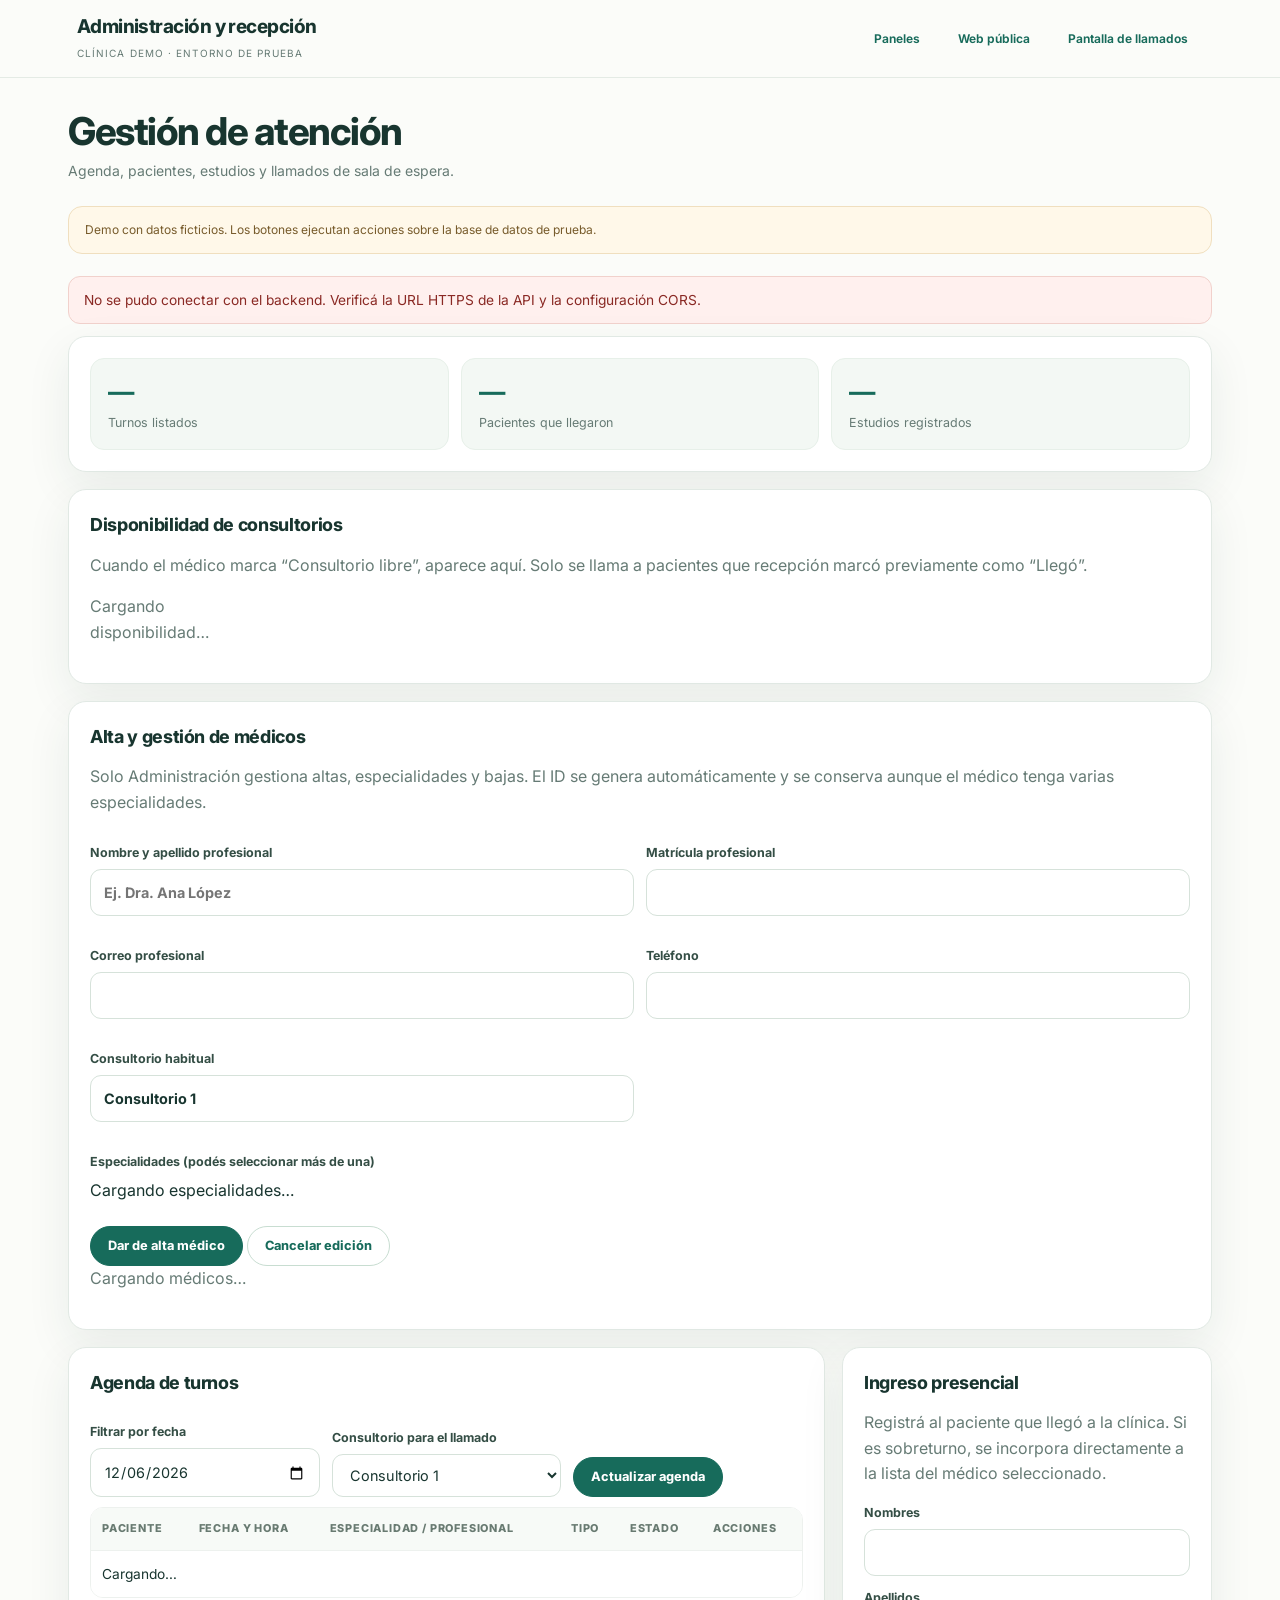
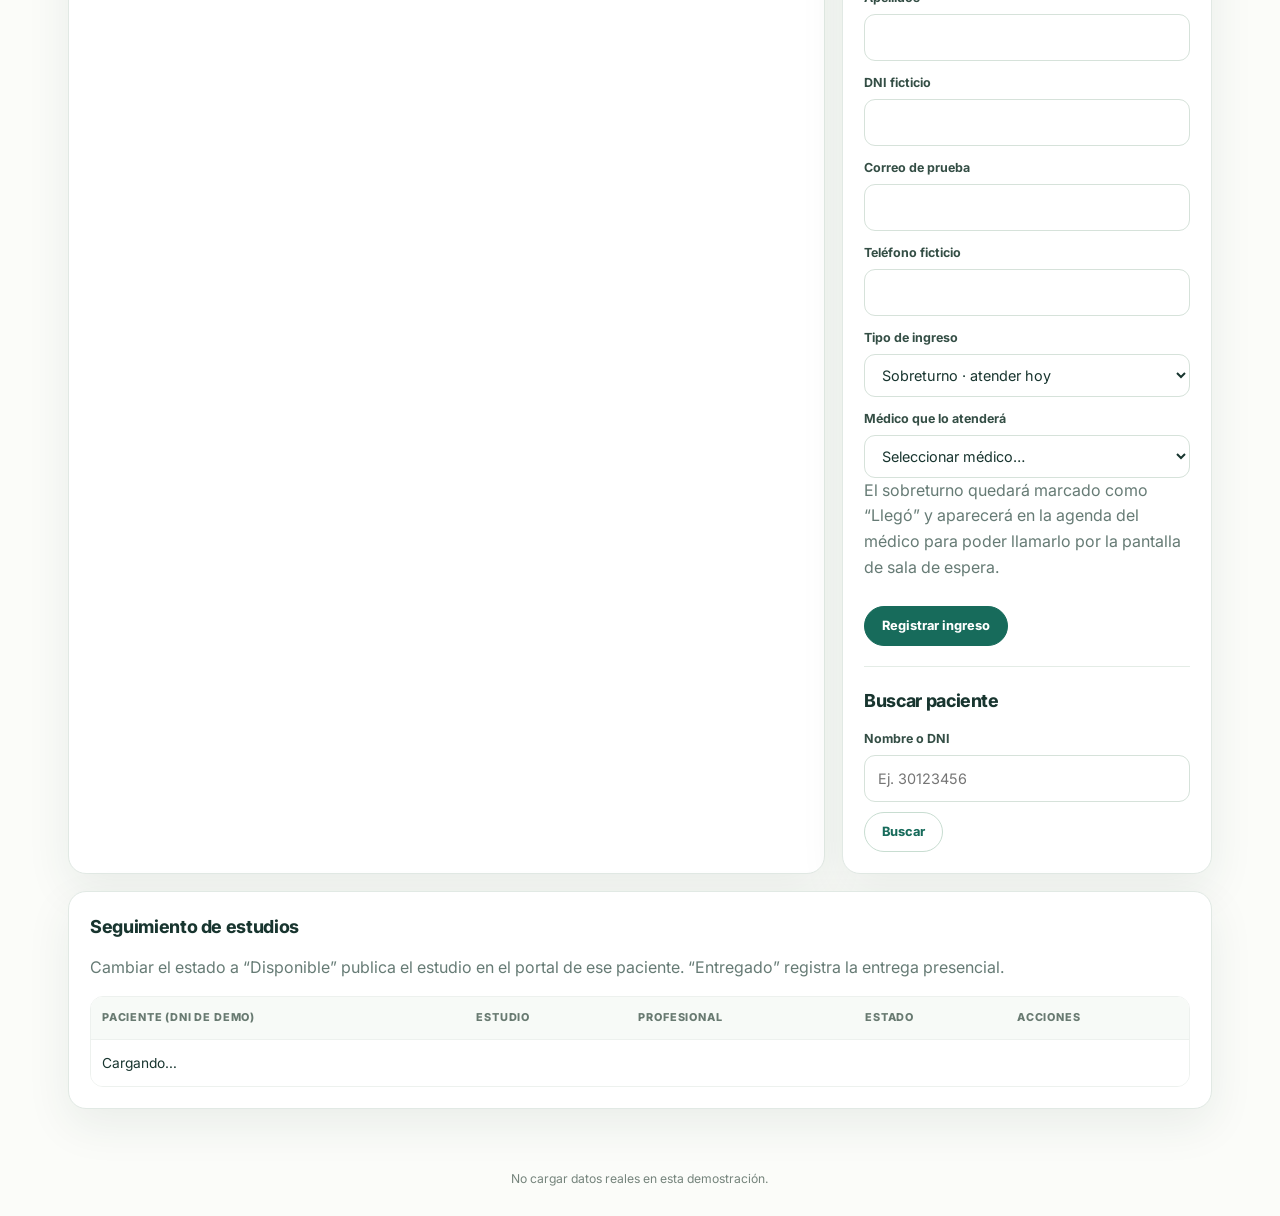
==== commit 2703010a: "Mejoras de pacientes, médicos y turnos" ====
--- a/admin.html
+++ b/admin.html
@@ -1,14 +1,24 @@
-<!doctype html><html lang="es"><head><meta charset="utf-8"><meta name="viewport" content="width=device-width,initial-scale=1"><title>Administración | Clínica Demo</title><link rel="stylesheet" href="css/panels.css"></head><body><header class="top"><div><strong>Administración y recepción</strong><small>Clínica Demo · Entorno de prueba</small></div><nav><a href="paneles.html">Paneles</a><a href="index.html">Web pública</a><a href="llamados.html" target="_blank">Pantalla de llamados</a></nav></header><main class="wrap"><section class="intro"><h1>Gestión de atención</h1><p>Agenda, pacientes, estudios y llamados de sala de espera.</p></section><div class="notice">Demo con datos ficticios. Los botones ejecutan acciones sobre la base de datos de prueba.</div><div id="message" class="msg hidden"></div><div class="grid"><section class="card span-12"><div class="stats"><div class="stat"><b id="statTotal">—</b><span>Turnos listados</span></div><div class="stat"><b id="statArrived">—</b><span>Pacientes que llegaron</span></div><div class="stat"><b id="statStudies">—</b><span>Estudios registrados</span></div></div></section><section class="card span-12"><h2>Disponibilidad de consultorios</h2><p class="muted">Cuando el médico marca “Consultorio libre”, aparece aquí. Solo se llama a pacientes que recepción marcó previamente como “Llegó”.</p><div id="doctorStatuses" class="grid"><p class="muted">Cargando disponibilidad…</p></div></section><section class="card span-8"><h2>Agenda de turnos</h2><div class="row"><div><label for="filterDate">Filtrar por fecha</label><input type="date" id="filterDate"></div><div><label for="room">Consultorio para el llamado</label><select id="room"><option>Consultorio 1</option><option>Consultorio 2</option><option>Consultorio 3</option><option>Laboratorio</option><option>Diagnóstico por imágenes</option></select></div><div><button class="btn primary" id="reload">Actualizar agenda</button></div></div><div class="table-wrap"><table><thead><tr><th>Paciente</th><th>Fecha y hora</th><th>Especialidad / profesional</th><th>Tipo</th><th>Estado</th><th>Acciones</th></tr></thead><tbody id="appointments"><tr><td colspan="6">Cargando…</td></tr></tbody></table></div></section><section class="card span-4"><h2>Ingreso presencial</h2><p class="muted">Registrá al paciente que llegó a la clínica. Si es sobreturno, se incorpora directamente a la lista del médico seleccionado.</p><form id="patientForm"><label>Nombres</label><input name="first_names" required><label>Apellidos</label><input name="last_names" required><label>DNI ficticio</label><input name="dni" inputmode="numeric" pattern="[0-9]{7,9}" required><label>Correo de prueba</label><input name="email" type="email"><label>Teléfono ficticio</label><input name="phone">
+<!doctype html><html lang="es"><head><meta charset="utf-8"><meta name="viewport" content="width=device-width,initial-scale=1"><title>Administración | Clínica Demo</title><link rel="stylesheet" href="css/panels.css"></head><body><header class="top"><div><strong>Administración y recepción</strong><small>Clínica Demo · Entorno de prueba</small></div><nav><a href="paneles.html">Paneles</a><a href="index.html">Web pública</a><a href="llamados.html" target="_blank">Pantalla de llamados</a></nav></header><main class="wrap"><section class="intro"><h1>Gestión de atención</h1><p>Agenda, pacientes, estudios y llamados de sala de espera.</p></section><div class="notice">Demo con datos ficticios. Los botones ejecutan acciones sobre la base de datos de prueba.</div><div id="message" class="msg hidden"></div><div class="grid"><section class="card span-12"><div class="stats"><div class="stat"><b id="statTotal">—</b><span>Turnos listados</span></div><div class="stat"><b id="statArrived">—</b><span>Pacientes que llegaron</span></div><div class="stat"><b id="statStudies">—</b><span>Estudios registrados</span></div></div></section><section class="card span-12"><h2>Disponibilidad de consultorios</h2><p class="muted">Cuando el médico marca “Consultorio libre”, aparece aquí. Solo se llama a pacientes que recepción marcó previamente como “Llegó”.</p><div id="doctorStatuses" class="grid"><p class="muted">Cargando disponibilidad…</p></div></section><section class="card span-12"><h2>Alta y gestión de médicos</h2><p class="muted">Solo Administración gestiona altas, especialidades y bajas. El ID se genera automáticamente y se conserva aunque el médico tenga varias especialidades.</p><form id="doctorForm" class="doctor-management-form"><input type="hidden" name="id" id="doctorId"><label>Nombre y apellido profesional<input name="full_name" id="doctorName" required maxlength="120" placeholder="Ej. Dra. Ana López"></label><label>Matrícula profesional<input name="license_number" id="doctorLicense" maxlength="80"></label><label>Correo profesional<input name="email" id="doctorEmail" type="email" maxlength="254"></label><label>Teléfono<input name="phone" id="doctorPhone" type="tel" pattern="\+?[0-9][0-9 ()-]{5,24}" maxlength="30"></label><label>Consultorio habitual<input name="room" id="doctorRoomAdmin" value="Consultorio 1" required maxlength="80"></label><div class="full"><label>Especialidades (podés seleccionar más de una)</label><div id="doctorSpecialtyChecks" class="specialty-checks">Cargando especialidades…</div></div><div class="full"><button class="btn primary" type="submit" id="saveDoctor">Dar de alta médico</button> <button class="btn secondary" type="button" id="cancelDoctorEdit" hidden>Cancelar edición</button></div></form><div id="doctorList"><p class="muted">Cargando médicos…</p></div></section><section class="card span-8"><h2>Agenda de turnos</h2><div class="row"><div><label for="filterDate">Filtrar por fecha</label><input type="date" id="filterDate"></div><div><label for="room">Consultorio para el llamado</label><select id="room"><option>Consultorio 1</option><option>Consultorio 2</option><option>Consultorio 3</option><option>Laboratorio</option><option>Diagnóstico por imágenes</option></select></div><div><button class="btn primary" id="reload">Actualizar agenda</button></div></div><div class="table-wrap"><table><thead><tr><th>Paciente</th><th>Fecha y hora</th><th>Especialidad / profesional</th><th>Tipo</th><th>Estado</th><th>Acciones</th></tr></thead><tbody id="appointments"><tr><td colspan="6">Cargando…</td></tr></tbody></table></div></section><section class="card span-4"><h2>Ingreso presencial</h2><p class="muted">Registrá al paciente que llegó a la clínica. Si es sobreturno, se incorpora directamente a la lista del médico seleccionado.</p><form id="patientForm"><label>Nombres</label><input name="first_names" required><label>Apellidos</label><input name="last_names" required><label>DNI ficticio</label><input name="dni" inputmode="numeric" pattern="[0-9]{7,9}" required><label>Correo de prueba</label><input name="email" type="email"><label>Teléfono ficticio</label><input name="phone">
 <label for="patientEntryType">Tipo de ingreso</label><select name="entry_type" id="patientEntryType"><option value="sobreturno">Sobreturno · atender hoy</option><option value="solo">Solo registrar paciente</option></select>
-<div id="overbookingDoctorWrap"><label for="overbookingDoctor">Médico que lo atenderá</label><select name="doctor" id="overbookingDoctor" required><option value="">Seleccionar médico…</option><option>Dra. Ana López</option><option>Dr. Martín Pérez</option><option>Dra. Sofía Gómez</option></select></div>
+<div id="overbookingDoctorWrap"><label for="overbookingDoctor">Médico que lo atenderá</label><select name="doctor" id="overbookingDoctor" required><option value="">Seleccionar médico…</option></select></div>
 <p class="muted" id="overbookingHelp">El sobreturno quedará marcado como “Llegó” y aparecerá en la agenda del médico para poder llamarlo por la pantalla de sala de espera.</p>
 <button class="btn primary" type="submit">Registrar ingreso</button></form><hr style="border:0;border-top:1px solid #e4ece6;margin:20px 0"><h2>Buscar paciente</h2><form id="searchForm"><label>Nombre o DNI</label><input id="patientQuery" placeholder="Ej. 30123456"><button class="btn secondary">Buscar</button></form><div id="patientResults"></div></section><section class="card span-12"><h2>Seguimiento de estudios</h2><p class="muted">Cambiar el estado a “Disponible” publica el estudio en el portal de ese paciente. “Entregado” registra la entrega presencial.</p><div class="table-wrap"><table><thead><tr><th>Paciente (DNI de demo)</th><th>Estudio</th><th>Profesional</th><th>Estado</th><th>Acciones</th></tr></thead><tbody id="studies"><tr><td colspan="5">Cargando…</td></tr></tbody></table></div></section></div></main><footer class="footer">No cargar datos reales en esta demostración.</footer><script src="js/config.js"></script><script src="js/panels.js"></script><script>
-async function loadDoctorStatuses(){try{const r=await api('/api/admin/doctor-status');$('#doctorStatuses').innerHTML=r.doctors.map(d=>{const last=d.last_call;const count=Number(d.call_count||0);const repeatable=last&&last.status==='called'&&count<2;return `<div class="card span-4"><h3>${esc(d.doctor)}</h3><p><span class="pill ${Number(d.is_free)?'ok':'warn'}">${Number(d.is_free)?'Consultorio libre':'Consultorio ocupado'}</span></p><p class="muted">${esc(d.room||'Consultorio sin asignar')}</p>${last&&last.status==='called'?`<p>Último llamado: <b>${esc(last.patient_name)}</b> · ${count}/2 llamados</p>`:''}<button class="btn secondary" ${repeatable?'':'disabled'} data-doctor="${esc(d.doctor)}" onclick="repeatCall(this)">Repetir llamado (${Math.min(count+1,2)}/2)</button> <button class="btn primary" ${Number(d.is_free)?'':'disabled'} data-doctor="${esc(d.doctor)}" data-room="${esc(d.room||'Consultorio 1')}" onclick="callNext(this)">Llamar siguiente paciente</button></div>`}).join('')}catch(e){msg(e.message,true)}}async function callNext(button){const doctor=button.dataset.doctor,room=button.dataset.room;if(!confirm('¿Llamar al siguiente paciente que llegó para '+doctor+' en '+room+'?'))return;button.disabled=true;try{const r=await api('/api/admin/doctor/'+encodeURIComponent(doctor)+'/call-next',{method:'POST',body:JSON.stringify({room,date:$('#filterDate').value||new Date().toLocaleDateString('en-CA')})});msg(r.message);await load();await loadDoctorStatuses()}catch(e){msg(e.message,true);await loadDoctorStatuses()}finally{button.disabled=false}}async function repeatCall(button){const doctor=button.dataset.doctor;if(!confirm('¿Repetir el llamado del paciente actual de '+doctor+'?'))return;button.disabled=true;try{const r=await api('/api/admin/doctor/'+encodeURIComponent(doctor)+'/repeat-call',{method:'POST',body:JSON.stringify({date:$('#filterDate').value||new Date().toLocaleDateString('en-CA')})});msg(r.message);await loadDoctorStatuses()}catch(e){msg(e.message,true);await loadDoctorStatuses()}finally{button.disabled=false}}async function load(){try{const date=$('#filterDate').value;const a=await api('/api/admin/appointments'+(date?'?date='+date:''));$('#appointments').innerHTML=a.appointments.map(x=>`<tr><td><b>${esc(x.first_names)} ${esc(x.last_names)}</b><br><small>DNI ${esc(x.dni)}</small></td><td>${dt(x.starts_at)}</td><td>${esc(x.specialty)}<br><small>${esc(x.doctor)}</small></td><td><span class="pill ${x.appointment_type==='sobreturno'?'warn':''}">${x.appointment_type==='sobreturno'?'Sobreturno':'Con turno'}</span></td><td><span class="pill ${x.status==='attended'?'ok':x.status==='booked'?'warn':''}">${statusLabel(x.status)}</span></td><td>${x.status==='booked'?`<button class="btn secondary" onclick="setStatus(${x.id},'arrived')">Llegó</button>`:''}<button class="btn secondary" onclick="reschedule(${x.id})" ${x.appointment_type==='sobreturno'?'disabled title="Un sobreturno no tiene horario reservado"':''}>Reprogramar</button><button class="btn secondary" onclick="setStatus(${x.id},'attended')">Atendido</button><button class="btn danger" onclick="setStatus(${x.id},'cancelled')">Cancelar</button></td></tr>`).join('')||'<tr><td colspan="6" class="empty">No hay turnos para este filtro.</td></tr>';$('#statTotal').textContent=a.appointments.length;$('#statArrived').textContent=a.appointments.filter(x=>['arrived','called'].includes(x.status)).length;const s=await api('/api/doctor/patient/30123456');$('#statStudies').textContent=s.studies.length;loadStudies();}catch(e){msg(e.message,true)}}
+async function loadDoctorStatuses(){try{const r=await api('/api/admin/doctor-status');$('#doctorStatuses').innerHTML=r.doctors.map(d=>{const last=d.last_call;const count=Number(d.call_count||0);const repeatable=last&&last.status==='called'&&count<2;return `<div class="card span-4"><h3>${esc(d.doctor)}</h3><p><span class="pill ${Number(d.is_free)?'ok':'warn'}">${Number(d.is_free)?'Consultorio libre':'Consultorio ocupado'}</span></p><p class="muted">${esc(d.room||'Consultorio sin asignar')}</p>${last&&last.status==='called'?`<p>Último llamado: <b>${esc(last.patient_name)}</b> · ${count}/2 llamados</p>`:''}<button class="btn secondary" ${repeatable?'':'disabled'} data-doctor="${esc(d.doctor)}" onclick="repeatCall(this)">Repetir llamado (${Math.min(count+1,2)}/2)</button> <small class="muted">El llamado se dispara automáticamente cuando el médico marca “Consultorio libre”.</small></div>`}).join('')}catch(e){msg(e.message,true)}}async function callNext(button){const doctor=button.dataset.doctor,room=button.dataset.room;if(!confirm('¿Llamar al siguiente paciente que llegó para '+doctor+' en '+room+'?'))return;button.disabled=true;try{const r=await api('/api/admin/doctor/'+encodeURIComponent(doctor)+'/call-next',{method:'POST',body:JSON.stringify({room,date:$('#filterDate').value||new Date().toLocaleDateString('en-CA')})});msg(r.message);await load();await loadDoctorStatuses()}catch(e){msg(e.message,true);await loadDoctorStatuses()}finally{button.disabled=false}}async function repeatCall(button){const doctor=button.dataset.doctor;if(!confirm('¿Repetir el llamado del paciente actual de '+doctor+'?'))return;button.disabled=true;try{const r=await api('/api/admin/doctor/'+encodeURIComponent(doctor)+'/repeat-call',{method:'POST',body:JSON.stringify({date:$('#filterDate').value||new Date().toLocaleDateString('en-CA')})});msg(r.message);await loadDoctorStatuses()}catch(e){msg(e.message,true);await loadDoctorStatuses()}finally{button.disabled=false}}async function load(){try{const date=$('#filterDate').value;const a=await api('/api/admin/appointments'+(date?'?date='+date:''));$('#appointments').innerHTML=a.appointments.map(x=>`<tr><td><b>${esc(x.first_names)} ${esc(x.last_names)}</b><br><small>ID ${esc(x.patient_id||'—')} · DNI ${esc(x.dni)}</small></td><td>${dt(x.starts_at)}</td><td>${esc(x.specialty)}<br><small>${esc(x.doctor)}</small></td><td><span class="pill ${x.appointment_type==='sobreturno'?'warn':''}">${x.appointment_type==='sobreturno'?'Sobreturno':'Con turno'}</span></td><td><span class="pill ${x.status==='attended'?'ok':x.status==='booked'?'warn':''}">${statusLabel(x.status)}</span></td><td>${x.status==='booked'?`<button class="btn secondary" onclick="setStatus(${x.id},'arrived')">Llegó</button>`:''}<button class="btn secondary" onclick="reschedule(${x.id})" ${x.appointment_type==='sobreturno'?'disabled title="Un sobreturno no tiene horario reservado"':''}>Reprogramar</button><button class="btn secondary" onclick="setStatus(${x.id},'attended')">Atendido</button><button class="btn danger" onclick="setStatus(${x.id},'cancelled')">Cancelar</button></td></tr>`).join('')||'<tr><td colspan="6" class="empty">No hay turnos para este filtro.</td></tr>';$('#statTotal').textContent=a.appointments.length;$('#statArrived').textContent=a.appointments.filter(x=>['arrived','called'].includes(x.status)).length;const s=await api('/api/doctor/patient/30123456');$('#statStudies').textContent=s.studies.length;loadStudies();}catch(e){msg(e.message,true)}}
 async function setStatus(id,status){try{await api('/api/admin/appointments/'+id+'/status',{method:'POST',body:JSON.stringify({status})});msg('Estado actualizado.');load()}catch(e){msg(e.message,true)}}
 async function call(id){try{const r=await api('/api/admin/appointments/'+id+'/call',{method:'POST',body:JSON.stringify({room:$('#room').value})});msg('Llamado publicado: '+r.patient_name+' — '+r.room);load()}catch(e){msg(e.message,true)}}
 async function reschedule(id){const date=prompt('Nueva fecha (AAAA-MM-DD):');if(!date)return;const time=prompt('Nuevo horario (ej. 10:00):');if(!time)return;try{const r=await api('/api/admin/appointments/'+id+'/reschedule',{method:'POST',body:JSON.stringify({date,time})});msg(r.message);load()}catch(e){msg(e.message,true)}}
 async function loadStudies(){try{const p=await api('/api/doctor/patient/30123456');const rows=p.studies;$('#studies').innerHTML=rows.map(s=>`<tr><td>${esc(s.dni)}</td><td>${esc(s.title)}<br><small>${esc(s.study_type)}</small></td><td>${esc(s.professional)}</td><td><span class="pill">${statusLabel(s.status)}</span></td><td><button class="btn secondary" onclick="studyStatus(${s.id},'processing')">En proceso</button><button class="btn primary" onclick="studyStatus(${s.id},'available')">Disponible</button><button class="btn secondary" onclick="studyStatus(${s.id},'delivered')">Entregado</button></td></tr>`).join('')||'<tr><td colspan="5" class="empty">No hay estudios.</td></tr>'}catch(e){}}
 async function studyStatus(id,status){try{await api('/api/admin/studies/'+id+'/status',{method:'POST',body:JSON.stringify({status})});msg('Estado del estudio actualizado.');load()}catch(e){msg(e.message,true)}}
 $('#reload').onclick=load;$('#filterDate').value=new Date().toLocaleDateString('en-CA');function syncEntryType(){const isOverbooking=$('#patientEntryType').value==='sobreturno';$('#overbookingDoctorWrap').classList.toggle('hidden',!isOverbooking);$('#overbookingDoctor').required=isOverbooking;$('#overbookingHelp').textContent=isOverbooking?'El sobreturno quedará marcado como “Llegó” y aparecerá en la agenda del médico para poder llamarlo por la pantalla de sala de espera.':'Se guardarán los datos del paciente sin crear un ingreso a la agenda.'}$('#patientEntryType').onchange=syncEntryType;syncEntryType();
-$('#patientForm').onsubmit=async e=>{e.preventDefault();const form=e.target;const button=form.querySelector('button[type=submit]');const d=Object.fromEntries(new FormData(form));const entryType=d.entry_type;delete d.entry_type;button.disabled=true;button.textContent='Guardando…';msg('Registrando paciente…');try{const endpoint=entryType==='sobreturno'?'/api/admin/overbooking':'/api/admin/patients';const r=await api(endpoint,{method:'POST',body:JSON.stringify(d)});msg(r.message||'Paciente guardado correctamente.');form.reset();$('#patientEntryType').value='sobreturno';syncEntryType();$('#patientQuery').value=d.dni;await search(d.dni);await load();await loadDoctorStatuses()}catch(err){msg('No se pudo registrar el ingreso: '+err.message,true)}finally{button.disabled=false;button.textContent='Registrar ingreso'}};async function search(q){try{const r=await api('/api/admin/patients?q='+encodeURIComponent(q));$('#patientResults').innerHTML=r.patients.map(p=>`<p><b>${esc(p.first_names)} ${esc(p.last_names)}</b><br>DNI ${esc(p.dni)} · ${esc(p.email||'Sin correo')}</p>`).join('')||'<p>No hay coincidencias.</p>'}catch(e){msg(e.message,true)}}$('#searchForm').onsubmit=e=>{e.preventDefault();search($('#patientQuery').value)};load();loadDoctorStatuses();setInterval(()=>{load();loadDoctorStatuses()},5000);
+$('#patientForm').onsubmit=async e=>{e.preventDefault();const form=e.target;const button=form.querySelector('button[type=submit]');const d=Object.fromEntries(new FormData(form));const entryType=d.entry_type;delete d.entry_type;button.disabled=true;button.textContent='Guardando…';msg('Registrando paciente…');try{const endpoint=entryType==='sobreturno'?'/api/admin/overbooking':'/api/admin/patients';const r=await api(endpoint,{method:'POST',body:JSON.stringify(d)});msg(r.message||'Paciente guardado correctamente.');form.reset();$('#patientEntryType').value='sobreturno';syncEntryType();$('#patientQuery').value=d.dni;await search(d.dni);await load();await loadDoctorStatuses()}catch(err){msg('No se pudo registrar el ingreso: '+err.message,true)}finally{button.disabled=false;button.textContent='Registrar ingreso'}};async function search(q){try{const r=await api('/api/admin/patients?q='+encodeURIComponent(q));$('#patientResults').innerHTML=r.patients.map(p=>`<p><b>${esc(p.first_names)} ${esc(p.last_names)}</b><br>ID ${esc(p.id)} · DNI ${esc(p.dni)} · ${esc(p.email||'Sin correo')}</p>`).join('')||'<p>No hay coincidencias.</p>'}catch(e){msg(e.message,true)}}$('#searchForm').onsubmit=e=>{e.preventDefault();search($('#patientQuery').value)};
+let doctorSpecialtyCache=[];let editingDoctorId=null;
+function resetDoctorForm(){editingDoctorId=null;$('#doctorForm').reset();$('#doctorId').value='';$('#doctorRoomAdmin').value='Consultorio 1';$('#saveDoctor').textContent='Dar de alta médico';$('#cancelDoctorEdit').hidden=true;}
+function selectedSpecialtyIds(){return [...document.querySelectorAll('#doctorSpecialtyChecks input[type=checkbox]:checked')].map(x=>Number(x.value));}
+async function loadDoctorsAdmin(){try{const r=await api('/api/admin/doctors');doctorSpecialtyCache=r.specialties||[];$('#doctorSpecialtyChecks').innerHTML=doctorSpecialtyCache.map(s=>`<label><input type="checkbox" value="${s.id}"> ${esc(s.name)}</label>`).join('');const active=(r.doctors||[]).filter(d=>Number(d.active));$('#overbookingDoctor').innerHTML='<option value="">Seleccionar médico…</option>'+active.map(d=>`<option value="${esc(d.full_name)}">${esc(d.full_name)} (ID ${d.id})</option>`).join('');$('#doctorList').innerHTML=(r.doctors||[]).map(d=>`<div class="doctor-row"><div><strong>${esc(d.full_name)}</strong> <span class="pill ${Number(d.active)?'ok':'warn'}">${Number(d.active)?'Activo':'Baja'}</span><small>ID ${d.id} · Matrícula: ${esc(d.license_number||'No cargada')} · ${(d.specialties||[]).map(esc).join(', ')||'Sin especialidades'}</small></div><div><button class="btn secondary" type="button" onclick="editDoctor(${d.id})">Editar</button> <button class="btn ${Number(d.active)?'danger':'primary'}" type="button" onclick="toggleDoctor(${d.id},${Number(d.active)?'false':'true'})">${Number(d.active)?'Dar de baja':'Reactivar'}</button></div></div>`).join('')||'<p>No hay médicos cargados.</p>';}catch(e){msg(e.message,true)}}
+async function editDoctor(id){try{const r=await api('/api/admin/doctors');const d=r.doctors.find(x=>x.id===id);if(!d)return;editingDoctorId=id;$('#doctorId').value=id;$('#doctorName').value=d.full_name;$('#doctorLicense').value=d.license_number||'';$('#doctorEmail').value=d.email||'';$('#doctorPhone').value=d.phone||'';$('#doctorRoomAdmin').value=d.room||'Consultorio 1';document.querySelectorAll('#doctorSpecialtyChecks input').forEach(x=>x.checked=(d.specialties||[]).includes(doctorSpecialtyCache.find(s=>s.id===Number(x.value))?.name));$('#saveDoctor').textContent='Guardar cambios del médico ID '+id;$('#cancelDoctorEdit').hidden=false;$('#doctorForm').scrollIntoView({behavior:'smooth',block:'start'});}catch(e){msg(e.message,true)}}
+async function toggleDoctor(id,active){if(!confirm(active?'¿Reactivar este médico?':'¿Dar de baja a este médico? Sus turnos e ID históricos se conservarán.'))return;try{const r=await api('/api/admin/doctors/'+id+'/status',{method:'POST',body:JSON.stringify({active})});msg(r.message);await loadDoctorsAdmin();await loadDoctorStatuses()}catch(e){msg(e.message,true)}}
+$('#cancelDoctorEdit').onclick=resetDoctorForm;
+$('#doctorForm').onsubmit=async e=>{e.preventDefault();const b=$('#saveDoctor');b.disabled=true;try{const d={full_name:$('#doctorName').value.trim(),license_number:$('#doctorLicense').value.trim(),email:$('#doctorEmail').value.trim(),phone:$('#doctorPhone').value.trim(),room:$('#doctorRoomAdmin').value.trim(),specialty_ids:selectedSpecialtyIds()};const url=editingDoctorId?'/api/admin/doctors/'+editingDoctorId:'/api/admin/doctors';const r=await api(url,{method:editingDoctorId?'PUT':'POST',body:JSON.stringify(d)});msg(r.message);resetDoctorForm();await loadDoctorsAdmin();await loadDoctorStatuses()}catch(err){msg(err.message,true)}finally{b.disabled=false}};
+loadDoctorsAdmin();
+load();loadDoctorStatuses();setInterval(()=>{load();loadDoctorStatuses()},5000);
 </script></body></html>
--- a/css/panels.css
+++ b/css/panels.css
@@ -74,3 +74,13 @@
 @keyframes callFlash{50%{transform:scale(1.025);opacity:.75}}
 @media(max-width:900px){.span-8,.span-6,.span-4{grid-column:span 12}.wrap{margin:22px auto}.card{padding:17px}}
 @media(max-width:760px){.top{align-items:flex-start;padding:14px 16px}.top nav{width:100%}.top nav a{padding:8px 11px}.wrap{padding:0 12px}.card{padding:15px}.grid{gap:12px}th,td{padding:9px 8px}.btn{padding:10px 14px}}
+
+/* Panel médico: controles de disponibilidad alineados en una única fila */
+.availability-toolbar{display:grid;grid-template-columns:minmax(190px,1.35fr) minmax(155px,1fr) minmax(145px,auto) minmax(145px,auto) minmax(150px,auto);gap:12px;align-items:end;margin-top:10px}
+.availability-toolbar .availability-field{min-width:0}
+.availability-toolbar label{margin-top:0}
+.availability-toolbar .availability-action{min-width:0;display:flex;align-items:flex-end}
+.availability-toolbar .availability-action .btn{width:100%;min-height:44px;margin:0;white-space:nowrap;padding:10px 13px}
+@media(max-width:1050px){.availability-toolbar{grid-template-columns:repeat(2,minmax(0,1fr))}.availability-toolbar .availability-action .btn{width:100%}}
+@media(max-width:520px){.availability-toolbar{grid-template-columns:minmax(0,1fr)}}
+.doctor-management-form{display:grid;grid-template-columns:repeat(2,minmax(0,1fr));gap:12px}.doctor-management-form label{display:flex;flex-direction:column;gap:6px}.doctor-management-form .full{grid-column:1/-1}.specialty-checks{display:flex;flex-wrap:wrap;gap:10px}.specialty-checks label{display:flex;flex-direction:row;align-items:center;gap:6px}.doctor-row{border:1px solid #e1e9e3;border-radius:12px;padding:14px;margin:10px 0;display:flex;align-items:center;justify-content:space-between;gap:12px;flex-wrap:wrap}.doctor-row small{display:block;color:#64746b;margin-top:4px}@media(max-width:640px){.doctor-management-form{grid-template-columns:1fr}}
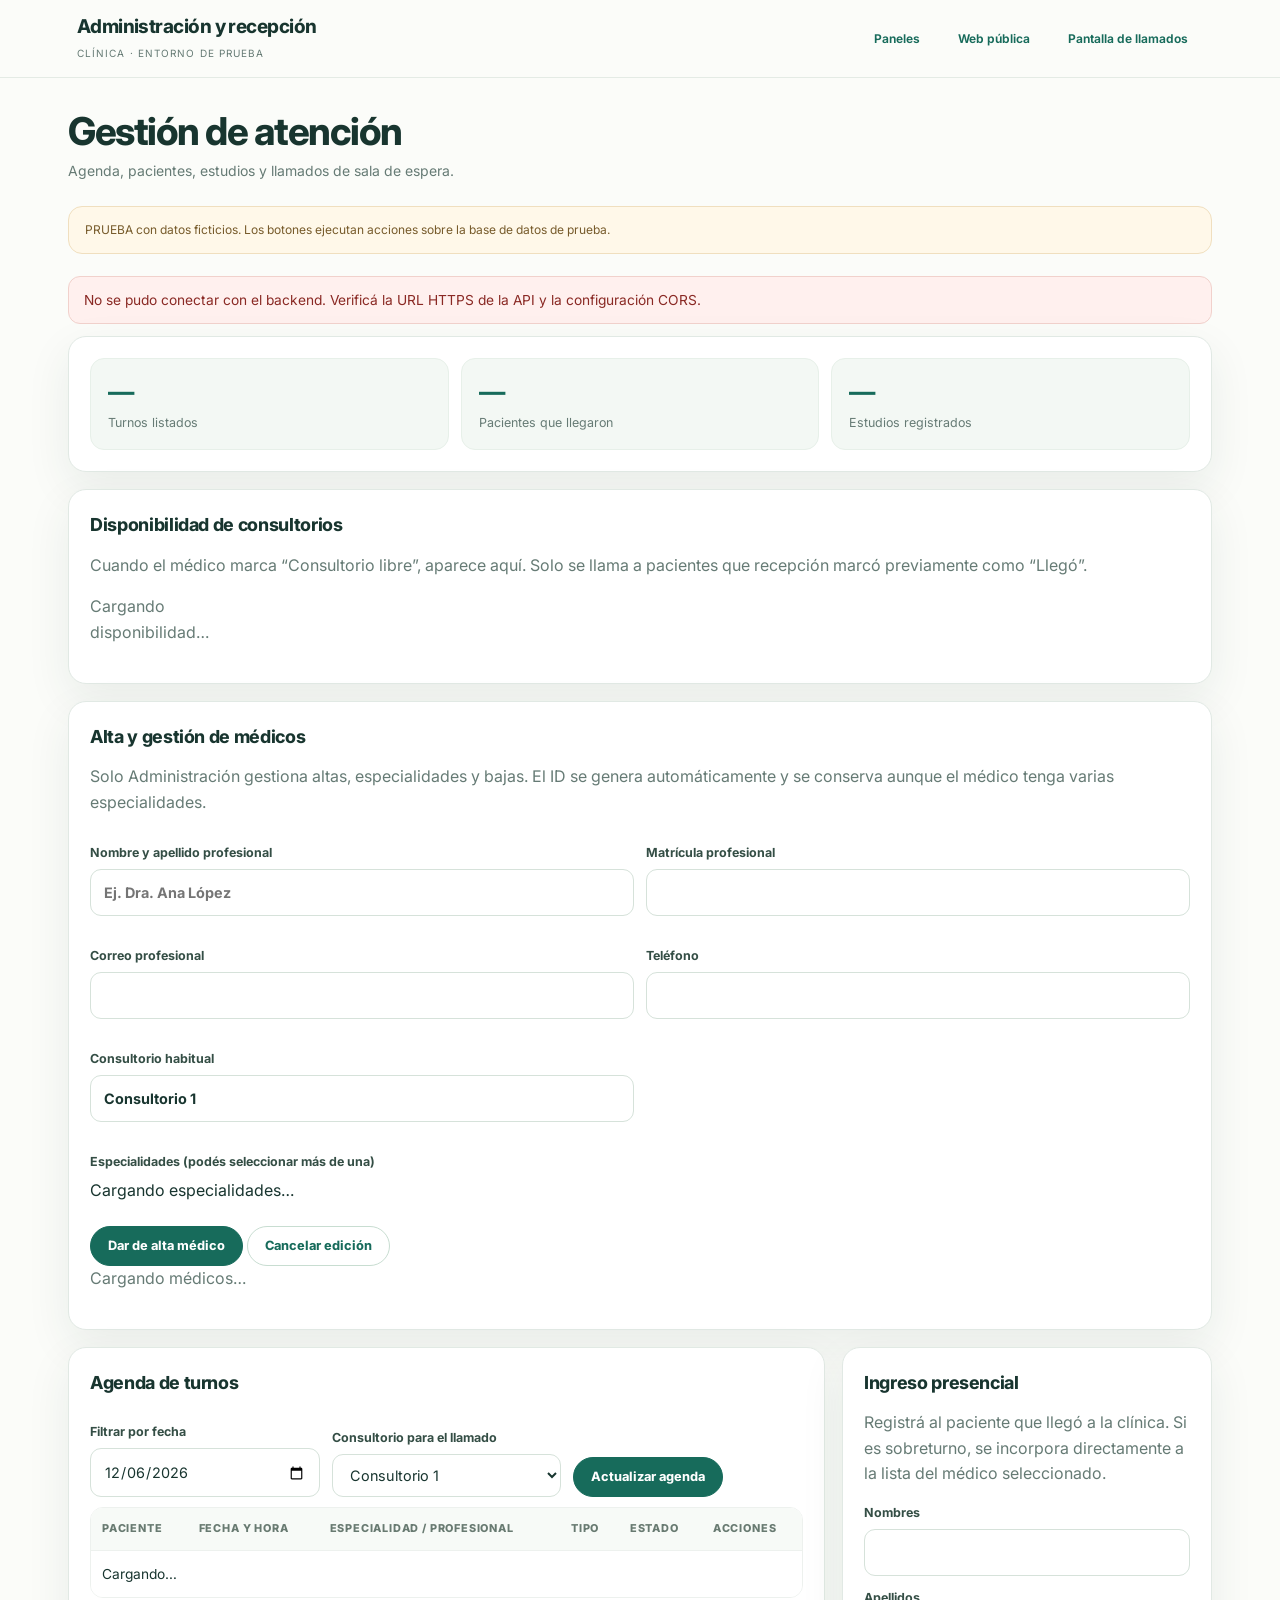
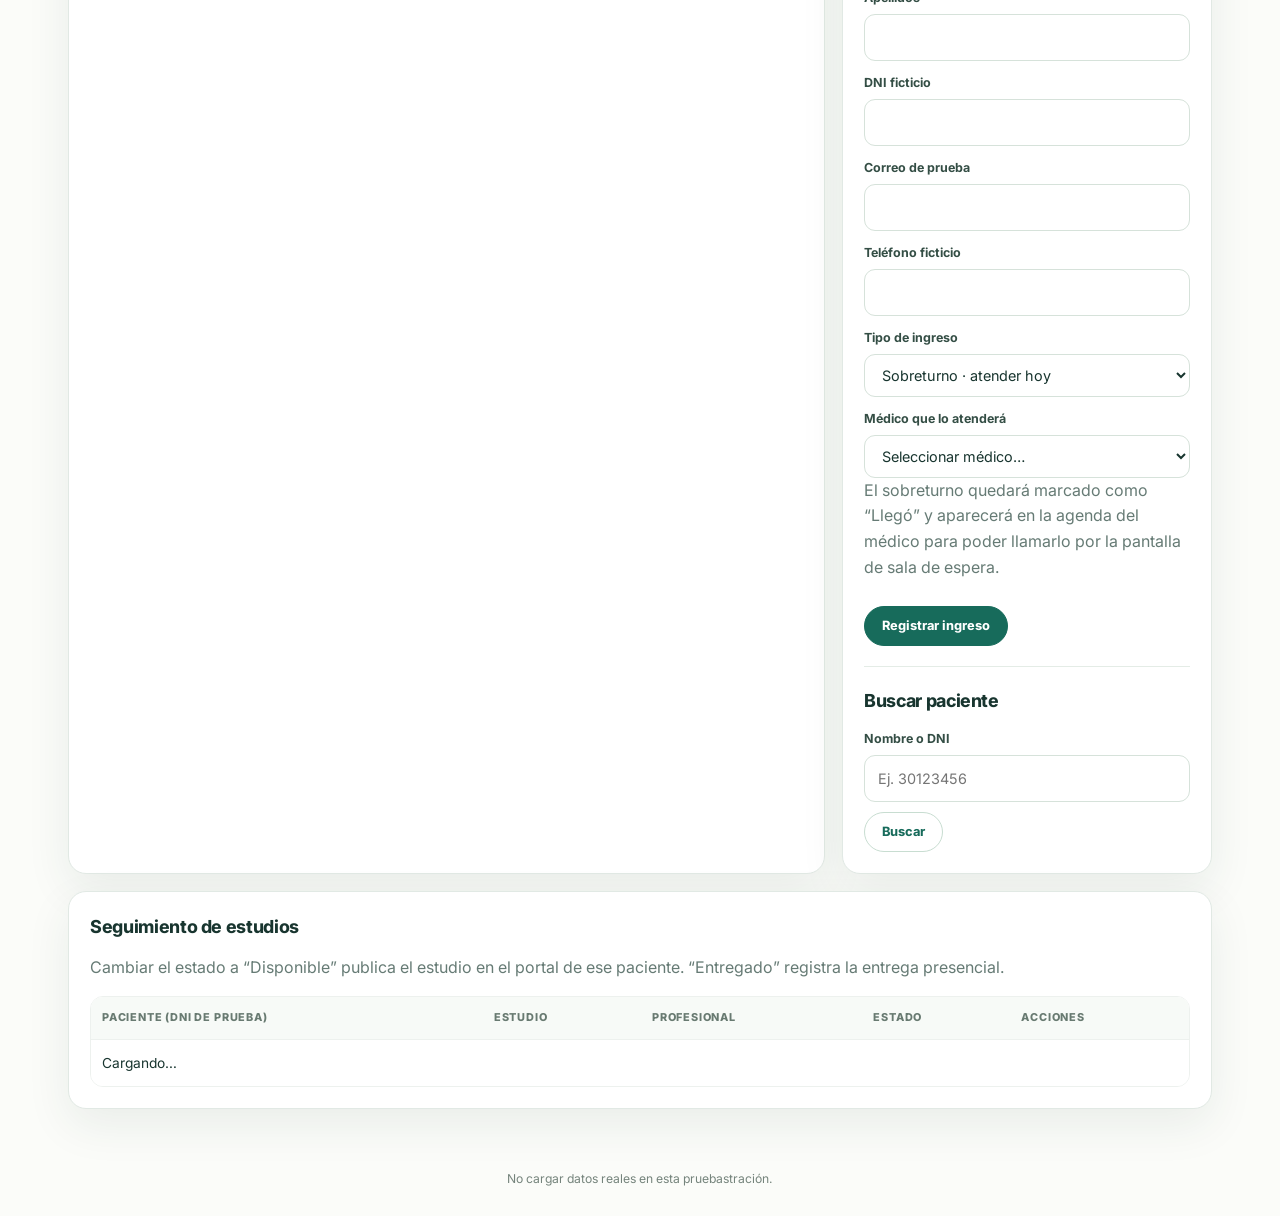
==== commit 7003958b: "Clínica" ====
--- a/admin.html
+++ b/admin.html
@@ -1,8 +1,8 @@
-<!doctype html><html lang="es"><head><meta charset="utf-8"><meta name="viewport" content="width=device-width,initial-scale=1"><title>Administración | Clínica Demo</title><link rel="stylesheet" href="css/panels.css"></head><body><header class="top"><div><strong>Administración y recepción</strong><small>Clínica Demo · Entorno de prueba</small></div><nav><a href="paneles.html">Paneles</a><a href="index.html">Web pública</a><a href="llamados.html" target="_blank">Pantalla de llamados</a></nav></header><main class="wrap"><section class="intro"><h1>Gestión de atención</h1><p>Agenda, pacientes, estudios y llamados de sala de espera.</p></section><div class="notice">Demo con datos ficticios. Los botones ejecutan acciones sobre la base de datos de prueba.</div><div id="message" class="msg hidden"></div><div class="grid"><section class="card span-12"><div class="stats"><div class="stat"><b id="statTotal">—</b><span>Turnos listados</span></div><div class="stat"><b id="statArrived">—</b><span>Pacientes que llegaron</span></div><div class="stat"><b id="statStudies">—</b><span>Estudios registrados</span></div></div></section><section class="card span-12"><h2>Disponibilidad de consultorios</h2><p class="muted">Cuando el médico marca “Consultorio libre”, aparece aquí. Solo se llama a pacientes que recepción marcó previamente como “Llegó”.</p><div id="doctorStatuses" class="grid"><p class="muted">Cargando disponibilidad…</p></div></section><section class="card span-12"><h2>Alta y gestión de médicos</h2><p class="muted">Solo Administración gestiona altas, especialidades y bajas. El ID se genera automáticamente y se conserva aunque el médico tenga varias especialidades.</p><form id="doctorForm" class="doctor-management-form"><input type="hidden" name="id" id="doctorId"><label>Nombre y apellido profesional<input name="full_name" id="doctorName" required maxlength="120" placeholder="Ej. Dra. Ana López"></label><label>Matrícula profesional<input name="license_number" id="doctorLicense" maxlength="80"></label><label>Correo profesional<input name="email" id="doctorEmail" type="email" maxlength="254"></label><label>Teléfono<input name="phone" id="doctorPhone" type="tel" pattern="\+?[0-9][0-9 ()-]{5,24}" maxlength="30"></label><label>Consultorio habitual<input name="room" id="doctorRoomAdmin" value="Consultorio 1" required maxlength="80"></label><div class="full"><label>Especialidades (podés seleccionar más de una)</label><div id="doctorSpecialtyChecks" class="specialty-checks">Cargando especialidades…</div></div><div class="full"><button class="btn primary" type="submit" id="saveDoctor">Dar de alta médico</button> <button class="btn secondary" type="button" id="cancelDoctorEdit" hidden>Cancelar edición</button></div></form><div id="doctorList"><p class="muted">Cargando médicos…</p></div></section><section class="card span-8"><h2>Agenda de turnos</h2><div class="row"><div><label for="filterDate">Filtrar por fecha</label><input type="date" id="filterDate"></div><div><label for="room">Consultorio para el llamado</label><select id="room"><option>Consultorio 1</option><option>Consultorio 2</option><option>Consultorio 3</option><option>Laboratorio</option><option>Diagnóstico por imágenes</option></select></div><div><button class="btn primary" id="reload">Actualizar agenda</button></div></div><div class="table-wrap"><table><thead><tr><th>Paciente</th><th>Fecha y hora</th><th>Especialidad / profesional</th><th>Tipo</th><th>Estado</th><th>Acciones</th></tr></thead><tbody id="appointments"><tr><td colspan="6">Cargando…</td></tr></tbody></table></div></section><section class="card span-4"><h2>Ingreso presencial</h2><p class="muted">Registrá al paciente que llegó a la clínica. Si es sobreturno, se incorpora directamente a la lista del médico seleccionado.</p><form id="patientForm"><label>Nombres</label><input name="first_names" required><label>Apellidos</label><input name="last_names" required><label>DNI ficticio</label><input name="dni" inputmode="numeric" pattern="[0-9]{7,9}" required><label>Correo de prueba</label><input name="email" type="email"><label>Teléfono ficticio</label><input name="phone">
+<!doctype html><html lang="es"><head><meta charset="utf-8"><meta name="viewport" content="width=device-width,initial-scale=1"><title>Administración | Clínica</title><link rel="stylesheet" href="css/panels.css"></head><body><header class="top"><div><strong>Administración y recepción</strong><small>Clínica · Entorno de prueba</small></div><nav><a href="paneles.html">Paneles</a><a href="index.html">Web pública</a><a href="llamados.html" target="_blank">Pantalla de llamados</a></nav></header><main class="wrap"><section class="intro"><h1>Gestión de atención</h1><p>Agenda, pacientes, estudios y llamados de sala de espera.</p></section><div class="notice">PRUEBA con datos ficticios. Los botones ejecutan acciones sobre la base de datos de prueba.</div><div id="message" class="msg hidden"></div><div class="grid"><section class="card span-12"><div class="stats"><div class="stat"><b id="statTotal">—</b><span>Turnos listados</span></div><div class="stat"><b id="statArrived">—</b><span>Pacientes que llegaron</span></div><div class="stat"><b id="statStudies">—</b><span>Estudios registrados</span></div></div></section><section class="card span-12"><h2>Disponibilidad de consultorios</h2><p class="muted">Cuando el médico marca “Consultorio libre”, aparece aquí. Solo se llama a pacientes que recepción marcó previamente como “Llegó”.</p><div id="doctorStatuses" class="grid"><p class="muted">Cargando disponibilidad…</p></div></section><section class="card span-12"><h2>Alta y gestión de médicos</h2><p class="muted">Solo Administración gestiona altas, especialidades y bajas. El ID se genera automáticamente y se conserva aunque el médico tenga varias especialidades.</p><form id="doctorForm" class="doctor-management-form"><input type="hidden" name="id" id="doctorId"><label>Nombre y apellido profesional<input name="full_name" id="doctorName" required maxlength="120" placeholder="Ej. Dra. Ana López"></label><label>Matrícula profesional<input name="license_number" id="doctorLicense" maxlength="80"></label><label>Correo profesional<input name="email" id="doctorEmail" type="email" maxlength="254"></label><label>Teléfono<input name="phone" id="doctorPhone" type="tel" pattern="\+?[0-9][0-9 ()-]{5,24}" maxlength="30"></label><label>Consultorio habitual<input name="room" id="doctorRoomAdmin" value="Consultorio 1" required maxlength="80"></label><div class="full"><label>Especialidades (podés seleccionar más de una)</label><div id="doctorSpecialtyChecks" class="specialty-checks">Cargando especialidades…</div></div><div class="full"><button class="btn primary" type="submit" id="saveDoctor">Dar de alta médico</button> <button class="btn secondary" type="button" id="cancelDoctorEdit" hidden>Cancelar edición</button></div></form><div id="doctorList"><p class="muted">Cargando médicos…</p></div></section><section class="card span-8"><h2>Agenda de turnos</h2><div class="row"><div><label for="filterDate">Filtrar por fecha</label><input type="date" id="filterDate"></div><div><label for="room">Consultorio para el llamado</label><select id="room"><option>Consultorio 1</option><option>Consultorio 2</option><option>Consultorio 3</option><option>Laboratorio</option><option>Diagnóstico por imágenes</option></select></div><div><button class="btn primary" id="reload">Actualizar agenda</button></div></div><div class="table-wrap"><table><thead><tr><th>Paciente</th><th>Fecha y hora</th><th>Especialidad / profesional</th><th>Tipo</th><th>Estado</th><th>Acciones</th></tr></thead><tbody id="appointments"><tr><td colspan="6">Cargando…</td></tr></tbody></table></div></section><section class="card span-4"><h2>Ingreso presencial</h2><p class="muted">Registrá al paciente que llegó a la clínica. Si es sobreturno, se incorpora directamente a la lista del médico seleccionado.</p><form id="patientForm"><label>Nombres</label><input name="first_names" required><label>Apellidos</label><input name="last_names" required><label>DNI ficticio</label><input name="dni" inputmode="numeric" pattern="[0-9]{7,9}" required><label>Correo de prueba</label><input name="email" type="email"><label>Teléfono ficticio</label><input name="phone">
 <label for="patientEntryType">Tipo de ingreso</label><select name="entry_type" id="patientEntryType"><option value="sobreturno">Sobreturno · atender hoy</option><option value="solo">Solo registrar paciente</option></select>
 <div id="overbookingDoctorWrap"><label for="overbookingDoctor">Médico que lo atenderá</label><select name="doctor" id="overbookingDoctor" required><option value="">Seleccionar médico…</option></select></div>
 <p class="muted" id="overbookingHelp">El sobreturno quedará marcado como “Llegó” y aparecerá en la agenda del médico para poder llamarlo por la pantalla de sala de espera.</p>
-<button class="btn primary" type="submit">Registrar ingreso</button></form><hr style="border:0;border-top:1px solid #e4ece6;margin:20px 0"><h2>Buscar paciente</h2><form id="searchForm"><label>Nombre o DNI</label><input id="patientQuery" placeholder="Ej. 30123456"><button class="btn secondary">Buscar</button></form><div id="patientResults"></div></section><section class="card span-12"><h2>Seguimiento de estudios</h2><p class="muted">Cambiar el estado a “Disponible” publica el estudio en el portal de ese paciente. “Entregado” registra la entrega presencial.</p><div class="table-wrap"><table><thead><tr><th>Paciente (DNI de demo)</th><th>Estudio</th><th>Profesional</th><th>Estado</th><th>Acciones</th></tr></thead><tbody id="studies"><tr><td colspan="5">Cargando…</td></tr></tbody></table></div></section></div></main><footer class="footer">No cargar datos reales en esta demostración.</footer><script src="js/config.js"></script><script src="js/panels.js"></script><script>
+<button class="btn primary" type="submit">Registrar ingreso</button></form><hr style="border:0;border-top:1px solid #e4ece6;margin:20px 0"><h2>Buscar paciente</h2><form id="searchForm"><label>Nombre o DNI</label><input id="patientQuery" placeholder="Ej. 30123456"><button class="btn secondary">Buscar</button></form><div id="patientResults"></div></section><section class="card span-12"><h2>Seguimiento de estudios</h2><p class="muted">Cambiar el estado a “Disponible” publica el estudio en el portal de ese paciente. “Entregado” registra la entrega presencial.</p><div class="table-wrap"><table><thead><tr><th>Paciente (DNI de PRUEBA)</th><th>Estudio</th><th>Profesional</th><th>Estado</th><th>Acciones</th></tr></thead><tbody id="studies"><tr><td colspan="5">Cargando…</td></tr></tbody></table></div></section></div></main><footer class="footer">No cargar datos reales en esta pruebastración.</footer><script src="js/config.js"></script><script src="js/panels.js"></script><script>
 async function loadDoctorStatuses(){try{const r=await api('/api/admin/doctor-status');$('#doctorStatuses').innerHTML=r.doctors.map(d=>{const last=d.last_call;const count=Number(d.call_count||0);const repeatable=last&&last.status==='called'&&count<2;return `<div class="card span-4"><h3>${esc(d.doctor)}</h3><p><span class="pill ${Number(d.is_free)?'ok':'warn'}">${Number(d.is_free)?'Consultorio libre':'Consultorio ocupado'}</span></p><p class="muted">${esc(d.room||'Consultorio sin asignar')}</p>${last&&last.status==='called'?`<p>Último llamado: <b>${esc(last.patient_name)}</b> · ${count}/2 llamados</p>`:''}<button class="btn secondary" ${repeatable?'':'disabled'} data-doctor="${esc(d.doctor)}" onclick="repeatCall(this)">Repetir llamado (${Math.min(count+1,2)}/2)</button> <small class="muted">El llamado se dispara automáticamente cuando el médico marca “Consultorio libre”.</small></div>`}).join('')}catch(e){msg(e.message,true)}}async function callNext(button){const doctor=button.dataset.doctor,room=button.dataset.room;if(!confirm('¿Llamar al siguiente paciente que llegó para '+doctor+' en '+room+'?'))return;button.disabled=true;try{const r=await api('/api/admin/doctor/'+encodeURIComponent(doctor)+'/call-next',{method:'POST',body:JSON.stringify({room,date:$('#filterDate').value||new Date().toLocaleDateString('en-CA')})});msg(r.message);await load();await loadDoctorStatuses()}catch(e){msg(e.message,true);await loadDoctorStatuses()}finally{button.disabled=false}}async function repeatCall(button){const doctor=button.dataset.doctor;if(!confirm('¿Repetir el llamado del paciente actual de '+doctor+'?'))return;button.disabled=true;try{const r=await api('/api/admin/doctor/'+encodeURIComponent(doctor)+'/repeat-call',{method:'POST',body:JSON.stringify({date:$('#filterDate').value||new Date().toLocaleDateString('en-CA')})});msg(r.message);await loadDoctorStatuses()}catch(e){msg(e.message,true);await loadDoctorStatuses()}finally{button.disabled=false}}async function load(){try{const date=$('#filterDate').value;const a=await api('/api/admin/appointments'+(date?'?date='+date:''));$('#appointments').innerHTML=a.appointments.map(x=>`<tr><td><b>${esc(x.first_names)} ${esc(x.last_names)}</b><br><small>ID ${esc(x.patient_id||'—')} · DNI ${esc(x.dni)}</small></td><td>${dt(x.starts_at)}</td><td>${esc(x.specialty)}<br><small>${esc(x.doctor)}</small></td><td><span class="pill ${x.appointment_type==='sobreturno'?'warn':''}">${x.appointment_type==='sobreturno'?'Sobreturno':'Con turno'}</span></td><td><span class="pill ${x.status==='attended'?'ok':x.status==='booked'?'warn':''}">${statusLabel(x.status)}</span></td><td>${x.status==='booked'?`<button class="btn secondary" onclick="setStatus(${x.id},'arrived')">Llegó</button>`:''}<button class="btn secondary" onclick="reschedule(${x.id})" ${x.appointment_type==='sobreturno'?'disabled title="Un sobreturno no tiene horario reservado"':''}>Reprogramar</button><button class="btn secondary" onclick="setStatus(${x.id},'attended')">Atendido</button><button class="btn danger" onclick="setStatus(${x.id},'cancelled')">Cancelar</button></td></tr>`).join('')||'<tr><td colspan="6" class="empty">No hay turnos para este filtro.</td></tr>';$('#statTotal').textContent=a.appointments.length;$('#statArrived').textContent=a.appointments.filter(x=>['arrived','called'].includes(x.status)).length;const s=await api('/api/doctor/patient/30123456');$('#statStudies').textContent=s.studies.length;loadStudies();}catch(e){msg(e.message,true)}}
 async function setStatus(id,status){try{await api('/api/admin/appointments/'+id+'/status',{method:'POST',body:JSON.stringify({status})});msg('Estado actualizado.');load()}catch(e){msg(e.message,true)}}
 async function call(id){try{const r=await api('/api/admin/appointments/'+id+'/call',{method:'POST',body:JSON.stringify({room:$('#room').value})});msg('Llamado publicado: '+r.patient_name+' — '+r.room);load()}catch(e){msg(e.message,true)}}
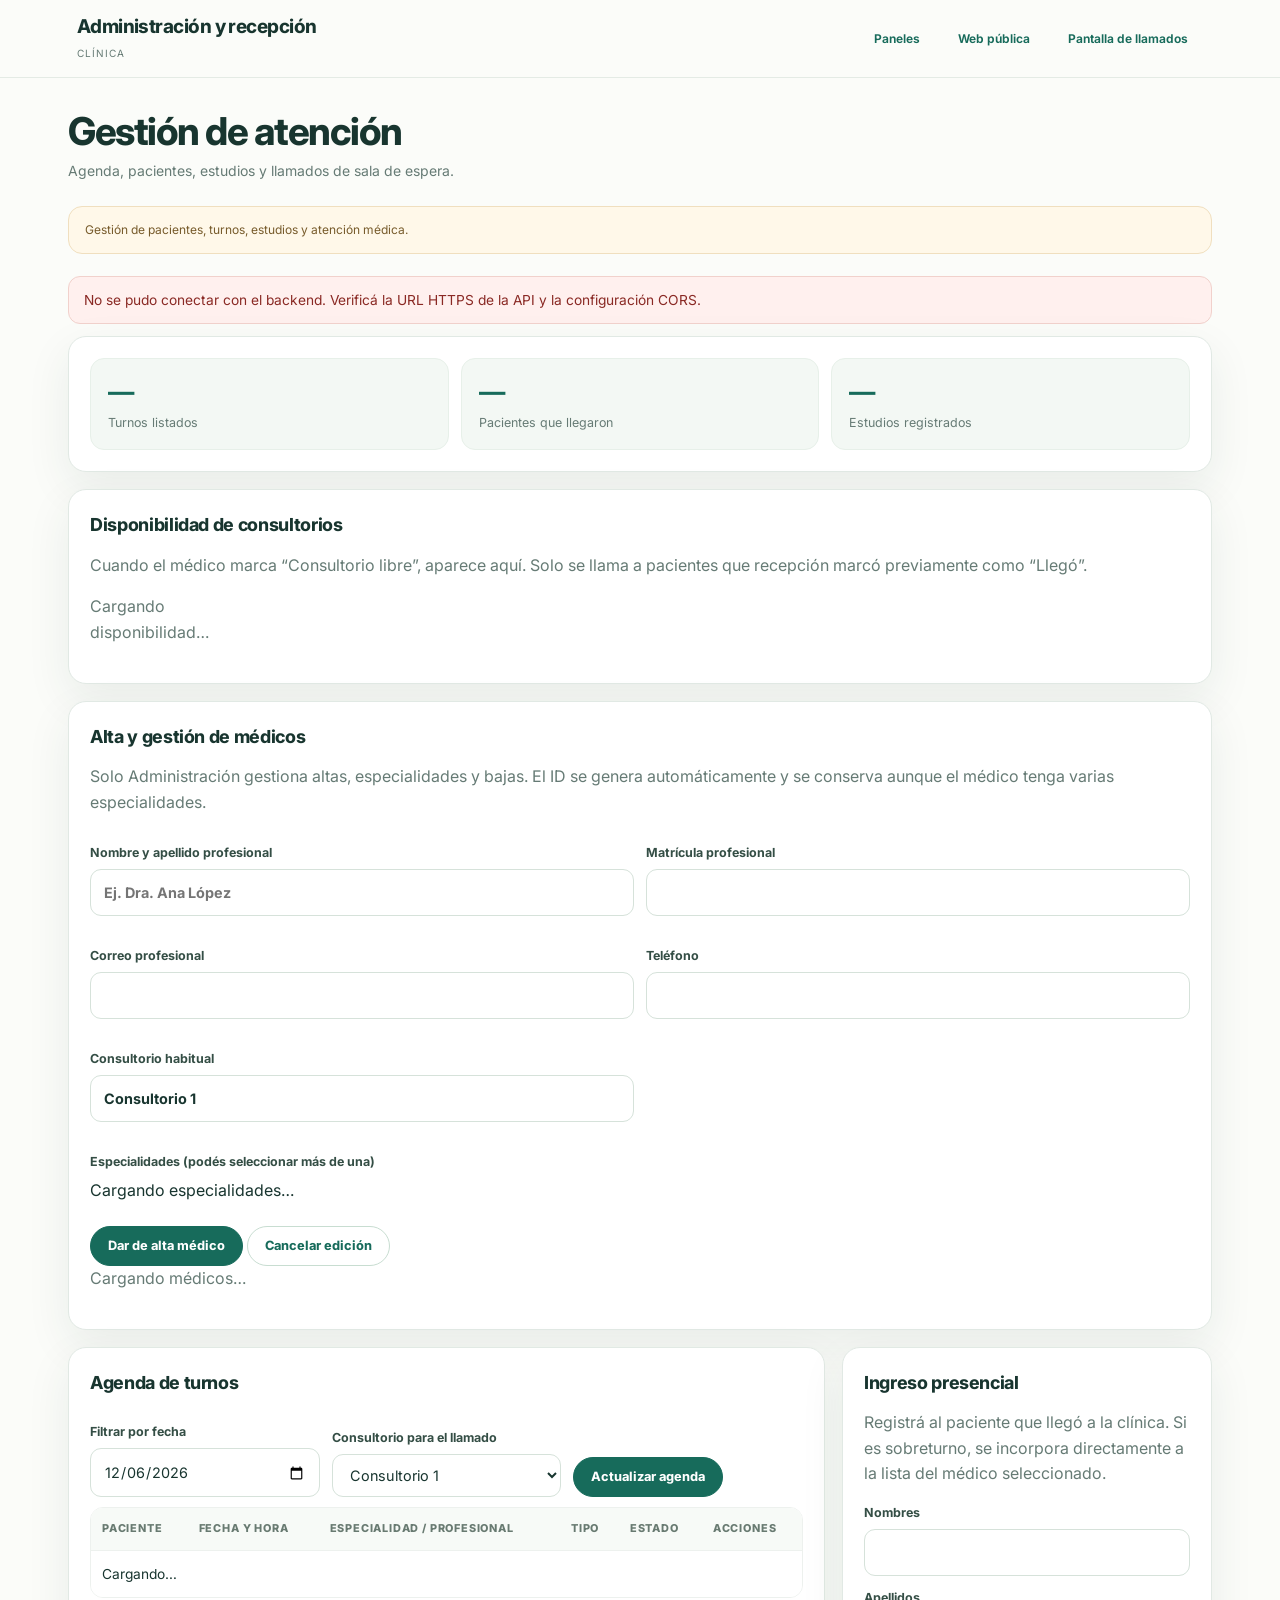
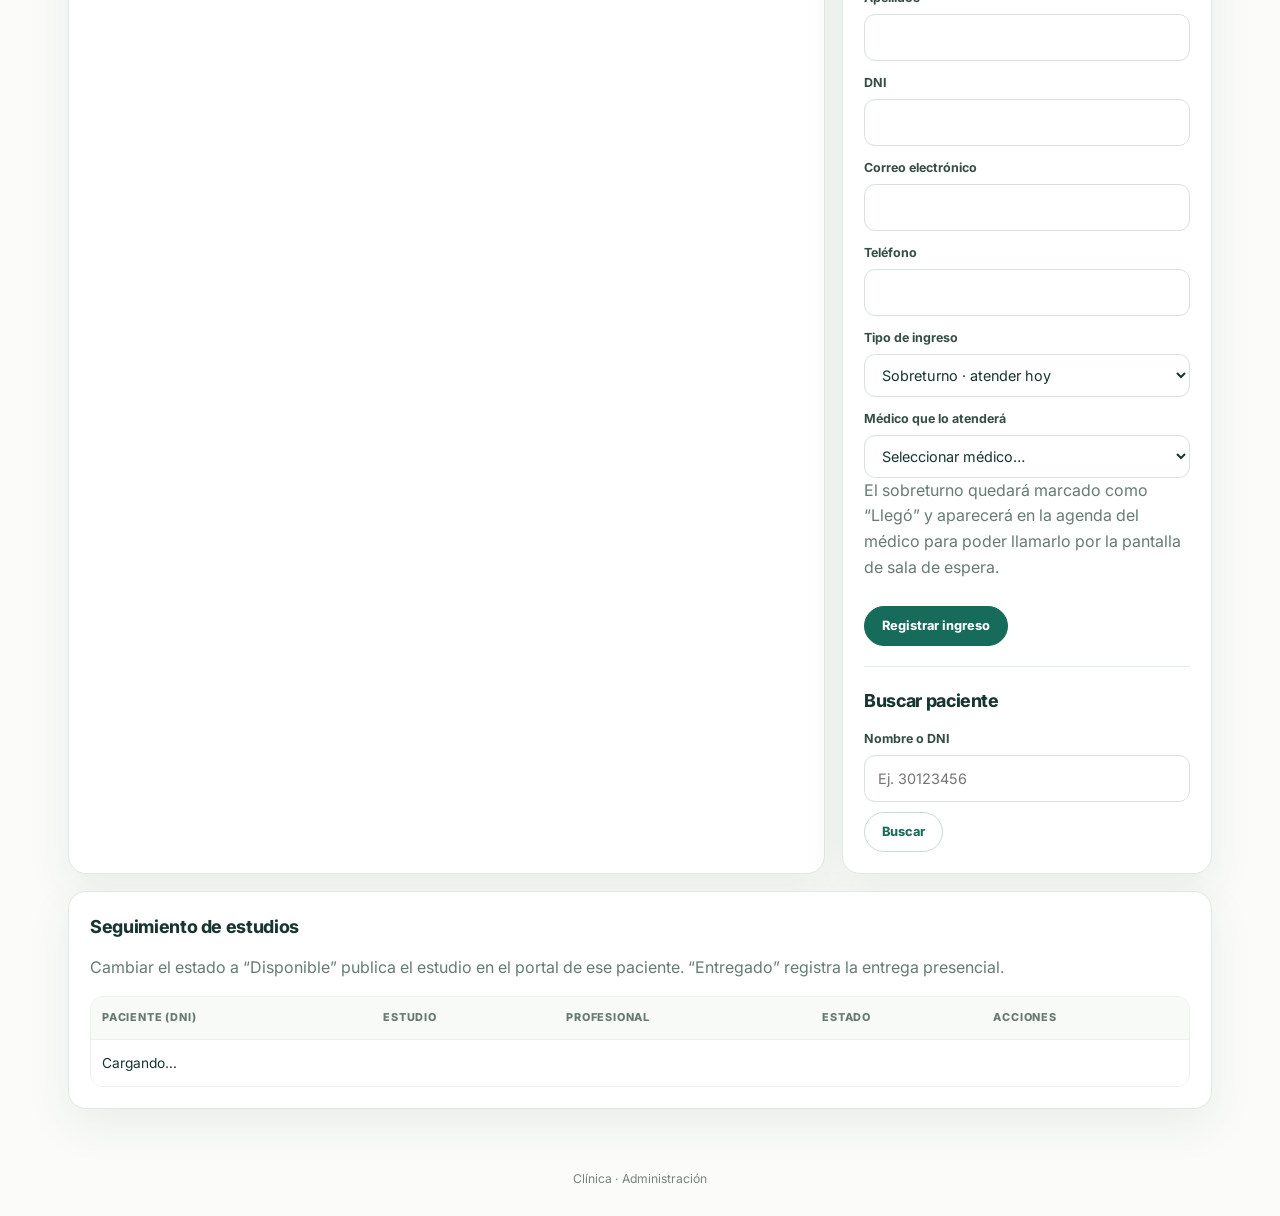
==== commit a20e142f: "Corregir textos y presentación institucional de Clínica" ====
--- a/admin.html
+++ b/admin.html
@@ -1,8 +1,8 @@
-<!doctype html><html lang="es"><head><meta charset="utf-8"><meta name="viewport" content="width=device-width,initial-scale=1"><title>Administración | Clínica</title><link rel="stylesheet" href="css/panels.css"></head><body><header class="top"><div><strong>Administración y recepción</strong><small>Clínica · Entorno de prueba</small></div><nav><a href="paneles.html">Paneles</a><a href="index.html">Web pública</a><a href="llamados.html" target="_blank">Pantalla de llamados</a></nav></header><main class="wrap"><section class="intro"><h1>Gestión de atención</h1><p>Agenda, pacientes, estudios y llamados de sala de espera.</p></section><div class="notice">PRUEBA con datos ficticios. Los botones ejecutan acciones sobre la base de datos de prueba.</div><div id="message" class="msg hidden"></div><div class="grid"><section class="card span-12"><div class="stats"><div class="stat"><b id="statTotal">—</b><span>Turnos listados</span></div><div class="stat"><b id="statArrived">—</b><span>Pacientes que llegaron</span></div><div class="stat"><b id="statStudies">—</b><span>Estudios registrados</span></div></div></section><section class="card span-12"><h2>Disponibilidad de consultorios</h2><p class="muted">Cuando el médico marca “Consultorio libre”, aparece aquí. Solo se llama a pacientes que recepción marcó previamente como “Llegó”.</p><div id="doctorStatuses" class="grid"><p class="muted">Cargando disponibilidad…</p></div></section><section class="card span-12"><h2>Alta y gestión de médicos</h2><p class="muted">Solo Administración gestiona altas, especialidades y bajas. El ID se genera automáticamente y se conserva aunque el médico tenga varias especialidades.</p><form id="doctorForm" class="doctor-management-form"><input type="hidden" name="id" id="doctorId"><label>Nombre y apellido profesional<input name="full_name" id="doctorName" required maxlength="120" placeholder="Ej. Dra. Ana López"></label><label>Matrícula profesional<input name="license_number" id="doctorLicense" maxlength="80"></label><label>Correo profesional<input name="email" id="doctorEmail" type="email" maxlength="254"></label><label>Teléfono<input name="phone" id="doctorPhone" type="tel" pattern="\+?[0-9][0-9 ()-]{5,24}" maxlength="30"></label><label>Consultorio habitual<input name="room" id="doctorRoomAdmin" value="Consultorio 1" required maxlength="80"></label><div class="full"><label>Especialidades (podés seleccionar más de una)</label><div id="doctorSpecialtyChecks" class="specialty-checks">Cargando especialidades…</div></div><div class="full"><button class="btn primary" type="submit" id="saveDoctor">Dar de alta médico</button> <button class="btn secondary" type="button" id="cancelDoctorEdit" hidden>Cancelar edición</button></div></form><div id="doctorList"><p class="muted">Cargando médicos…</p></div></section><section class="card span-8"><h2>Agenda de turnos</h2><div class="row"><div><label for="filterDate">Filtrar por fecha</label><input type="date" id="filterDate"></div><div><label for="room">Consultorio para el llamado</label><select id="room"><option>Consultorio 1</option><option>Consultorio 2</option><option>Consultorio 3</option><option>Laboratorio</option><option>Diagnóstico por imágenes</option></select></div><div><button class="btn primary" id="reload">Actualizar agenda</button></div></div><div class="table-wrap"><table><thead><tr><th>Paciente</th><th>Fecha y hora</th><th>Especialidad / profesional</th><th>Tipo</th><th>Estado</th><th>Acciones</th></tr></thead><tbody id="appointments"><tr><td colspan="6">Cargando…</td></tr></tbody></table></div></section><section class="card span-4"><h2>Ingreso presencial</h2><p class="muted">Registrá al paciente que llegó a la clínica. Si es sobreturno, se incorpora directamente a la lista del médico seleccionado.</p><form id="patientForm"><label>Nombres</label><input name="first_names" required><label>Apellidos</label><input name="last_names" required><label>DNI ficticio</label><input name="dni" inputmode="numeric" pattern="[0-9]{7,9}" required><label>Correo de prueba</label><input name="email" type="email"><label>Teléfono ficticio</label><input name="phone">
+<!doctype html><html lang="es"><head><meta charset="utf-8"><meta name="viewport" content="width=device-width,initial-scale=1"><title>Administración | Clínica</title><link rel="stylesheet" href="css/panels.css"></head><body><header class="top"><div><strong>Administración y recepción</strong><small>Clínica</small></div><nav><a href="paneles.html">Paneles</a><a href="index.html">Web pública</a><a href="llamados.html" target="_blank">Pantalla de llamados</a></nav></header><main class="wrap"><section class="intro"><h1>Gestión de atención</h1><p>Agenda, pacientes, estudios y llamados de sala de espera.</p></section><div class="notice">Gestión de pacientes, turnos, estudios y atención médica.</div><div id="message" class="msg hidden"></div><div class="grid"><section class="card span-12"><div class="stats"><div class="stat"><b id="statTotal">—</b><span>Turnos listados</span></div><div class="stat"><b id="statArrived">—</b><span>Pacientes que llegaron</span></div><div class="stat"><b id="statStudies">—</b><span>Estudios registrados</span></div></div></section><section class="card span-12"><h2>Disponibilidad de consultorios</h2><p class="muted">Cuando el médico marca “Consultorio libre”, aparece aquí. Solo se llama a pacientes que recepción marcó previamente como “Llegó”.</p><div id="doctorStatuses" class="grid"><p class="muted">Cargando disponibilidad…</p></div></section><section class="card span-12"><h2>Alta y gestión de médicos</h2><p class="muted">Solo Administración gestiona altas, especialidades y bajas. El ID se genera automáticamente y se conserva aunque el médico tenga varias especialidades.</p><form id="doctorForm" class="doctor-management-form"><input type="hidden" name="id" id="doctorId"><label>Nombre y apellido profesional<input name="full_name" id="doctorName" required maxlength="120" placeholder="Ej. Dra. Ana López"></label><label>Matrícula profesional<input name="license_number" id="doctorLicense" maxlength="80"></label><label>Correo profesional<input name="email" id="doctorEmail" type="email" maxlength="254"></label><label>Teléfono<input name="phone" id="doctorPhone" type="tel" pattern="\+?[0-9][0-9 ()-]{5,24}" maxlength="30"></label><label>Consultorio habitual<input name="room" id="doctorRoomAdmin" value="Consultorio 1" required maxlength="80"></label><div class="full"><label>Especialidades (podés seleccionar más de una)</label><div id="doctorSpecialtyChecks" class="specialty-checks">Cargando especialidades…</div></div><div class="full"><button class="btn primary" type="submit" id="saveDoctor">Dar de alta médico</button> <button class="btn secondary" type="button" id="cancelDoctorEdit" hidden>Cancelar edición</button></div></form><div id="doctorList"><p class="muted">Cargando médicos…</p></div></section><section class="card span-8"><h2>Agenda de turnos</h2><div class="row"><div><label for="filterDate">Filtrar por fecha</label><input type="date" id="filterDate"></div><div><label for="room">Consultorio para el llamado</label><select id="room"><option>Consultorio 1</option><option>Consultorio 2</option><option>Consultorio 3</option><option>Laboratorio</option><option>Diagnóstico por imágenes</option></select></div><div><button class="btn primary" id="reload">Actualizar agenda</button></div></div><div class="table-wrap"><table><thead><tr><th>Paciente</th><th>Fecha y hora</th><th>Especialidad / profesional</th><th>Tipo</th><th>Estado</th><th>Acciones</th></tr></thead><tbody id="appointments"><tr><td colspan="6">Cargando…</td></tr></tbody></table></div></section><section class="card span-4"><h2>Ingreso presencial</h2><p class="muted">Registrá al paciente que llegó a la clínica. Si es sobreturno, se incorpora directamente a la lista del médico seleccionado.</p><form id="patientForm"><label>Nombres</label><input name="first_names" required><label>Apellidos</label><input name="last_names" required><label>DNI</label><input name="dni" inputmode="numeric" pattern="[0-9]{7,9}" required><label>Correo electrónico</label><input name="email" type="email"><label>Teléfono</label><input name="phone">
 <label for="patientEntryType">Tipo de ingreso</label><select name="entry_type" id="patientEntryType"><option value="sobreturno">Sobreturno · atender hoy</option><option value="solo">Solo registrar paciente</option></select>
 <div id="overbookingDoctorWrap"><label for="overbookingDoctor">Médico que lo atenderá</label><select name="doctor" id="overbookingDoctor" required><option value="">Seleccionar médico…</option></select></div>
 <p class="muted" id="overbookingHelp">El sobreturno quedará marcado como “Llegó” y aparecerá en la agenda del médico para poder llamarlo por la pantalla de sala de espera.</p>
-<button class="btn primary" type="submit">Registrar ingreso</button></form><hr style="border:0;border-top:1px solid #e4ece6;margin:20px 0"><h2>Buscar paciente</h2><form id="searchForm"><label>Nombre o DNI</label><input id="patientQuery" placeholder="Ej. 30123456"><button class="btn secondary">Buscar</button></form><div id="patientResults"></div></section><section class="card span-12"><h2>Seguimiento de estudios</h2><p class="muted">Cambiar el estado a “Disponible” publica el estudio en el portal de ese paciente. “Entregado” registra la entrega presencial.</p><div class="table-wrap"><table><thead><tr><th>Paciente (DNI de PRUEBA)</th><th>Estudio</th><th>Profesional</th><th>Estado</th><th>Acciones</th></tr></thead><tbody id="studies"><tr><td colspan="5">Cargando…</td></tr></tbody></table></div></section></div></main><footer class="footer">No cargar datos reales en esta pruebastración.</footer><script src="js/config.js"></script><script src="js/panels.js"></script><script>
+<button class="btn primary" type="submit">Registrar ingreso</button></form><hr style="border:0;border-top:1px solid #e4ece6;margin:20px 0"><h2>Buscar paciente</h2><form id="searchForm"><label>Nombre o DNI</label><input id="patientQuery" placeholder="Ej. 30123456"><button class="btn secondary">Buscar</button></form><div id="patientResults"></div></section><section class="card span-12"><h2>Seguimiento de estudios</h2><p class="muted">Cambiar el estado a “Disponible” publica el estudio en el portal de ese paciente. “Entregado” registra la entrega presencial.</p><div class="table-wrap"><table><thead><tr><th>Paciente (DNI)</th><th>Estudio</th><th>Profesional</th><th>Estado</th><th>Acciones</th></tr></thead><tbody id="studies"><tr><td colspan="5">Cargando…</td></tr></tbody></table></div></section></div></main><footer class="footer">Clínica · Administración</footer><script src="js/config.js"></script><script src="js/panels.js"></script><script>
 async function loadDoctorStatuses(){try{const r=await api('/api/admin/doctor-status');$('#doctorStatuses').innerHTML=r.doctors.map(d=>{const last=d.last_call;const count=Number(d.call_count||0);const repeatable=last&&last.status==='called'&&count<2;return `<div class="card span-4"><h3>${esc(d.doctor)}</h3><p><span class="pill ${Number(d.is_free)?'ok':'warn'}">${Number(d.is_free)?'Consultorio libre':'Consultorio ocupado'}</span></p><p class="muted">${esc(d.room||'Consultorio sin asignar')}</p>${last&&last.status==='called'?`<p>Último llamado: <b>${esc(last.patient_name)}</b> · ${count}/2 llamados</p>`:''}<button class="btn secondary" ${repeatable?'':'disabled'} data-doctor="${esc(d.doctor)}" onclick="repeatCall(this)">Repetir llamado (${Math.min(count+1,2)}/2)</button> <small class="muted">El llamado se dispara automáticamente cuando el médico marca “Consultorio libre”.</small></div>`}).join('')}catch(e){msg(e.message,true)}}async function callNext(button){const doctor=button.dataset.doctor,room=button.dataset.room;if(!confirm('¿Llamar al siguiente paciente que llegó para '+doctor+' en '+room+'?'))return;button.disabled=true;try{const r=await api('/api/admin/doctor/'+encodeURIComponent(doctor)+'/call-next',{method:'POST',body:JSON.stringify({room,date:$('#filterDate').value||new Date().toLocaleDateString('en-CA')})});msg(r.message);await load();await loadDoctorStatuses()}catch(e){msg(e.message,true);await loadDoctorStatuses()}finally{button.disabled=false}}async function repeatCall(button){const doctor=button.dataset.doctor;if(!confirm('¿Repetir el llamado del paciente actual de '+doctor+'?'))return;button.disabled=true;try{const r=await api('/api/admin/doctor/'+encodeURIComponent(doctor)+'/repeat-call',{method:'POST',body:JSON.stringify({date:$('#filterDate').value||new Date().toLocaleDateString('en-CA')})});msg(r.message);await loadDoctorStatuses()}catch(e){msg(e.message,true);await loadDoctorStatuses()}finally{button.disabled=false}}async function load(){try{const date=$('#filterDate').value;const a=await api('/api/admin/appointments'+(date?'?date='+date:''));$('#appointments').innerHTML=a.appointments.map(x=>`<tr><td><b>${esc(x.first_names)} ${esc(x.last_names)}</b><br><small>ID ${esc(x.patient_id||'—')} · DNI ${esc(x.dni)}</small></td><td>${dt(x.starts_at)}</td><td>${esc(x.specialty)}<br><small>${esc(x.doctor)}</small></td><td><span class="pill ${x.appointment_type==='sobreturno'?'warn':''}">${x.appointment_type==='sobreturno'?'Sobreturno':'Con turno'}</span></td><td><span class="pill ${x.status==='attended'?'ok':x.status==='booked'?'warn':''}">${statusLabel(x.status)}</span></td><td>${x.status==='booked'?`<button class="btn secondary" onclick="setStatus(${x.id},'arrived')">Llegó</button>`:''}<button class="btn secondary" onclick="reschedule(${x.id})" ${x.appointment_type==='sobreturno'?'disabled title="Un sobreturno no tiene horario reservado"':''}>Reprogramar</button><button class="btn secondary" onclick="setStatus(${x.id},'attended')">Atendido</button><button class="btn danger" onclick="setStatus(${x.id},'cancelled')">Cancelar</button></td></tr>`).join('')||'<tr><td colspan="6" class="empty">No hay turnos para este filtro.</td></tr>';$('#statTotal').textContent=a.appointments.length;$('#statArrived').textContent=a.appointments.filter(x=>['arrived','called'].includes(x.status)).length;const s=await api('/api/doctor/patient/30123456');$('#statStudies').textContent=s.studies.length;loadStudies();}catch(e){msg(e.message,true)}}
 async function setStatus(id,status){try{await api('/api/admin/appointments/'+id+'/status',{method:'POST',body:JSON.stringify({status})});msg('Estado actualizado.');load()}catch(e){msg(e.message,true)}}
 async function call(id){try{const r=await api('/api/admin/appointments/'+id+'/call',{method:'POST',body:JSON.stringify({room:$('#room').value})});msg('Llamado publicado: '+r.patient_name+' — '+r.room);load()}catch(e){msg(e.message,true)}}
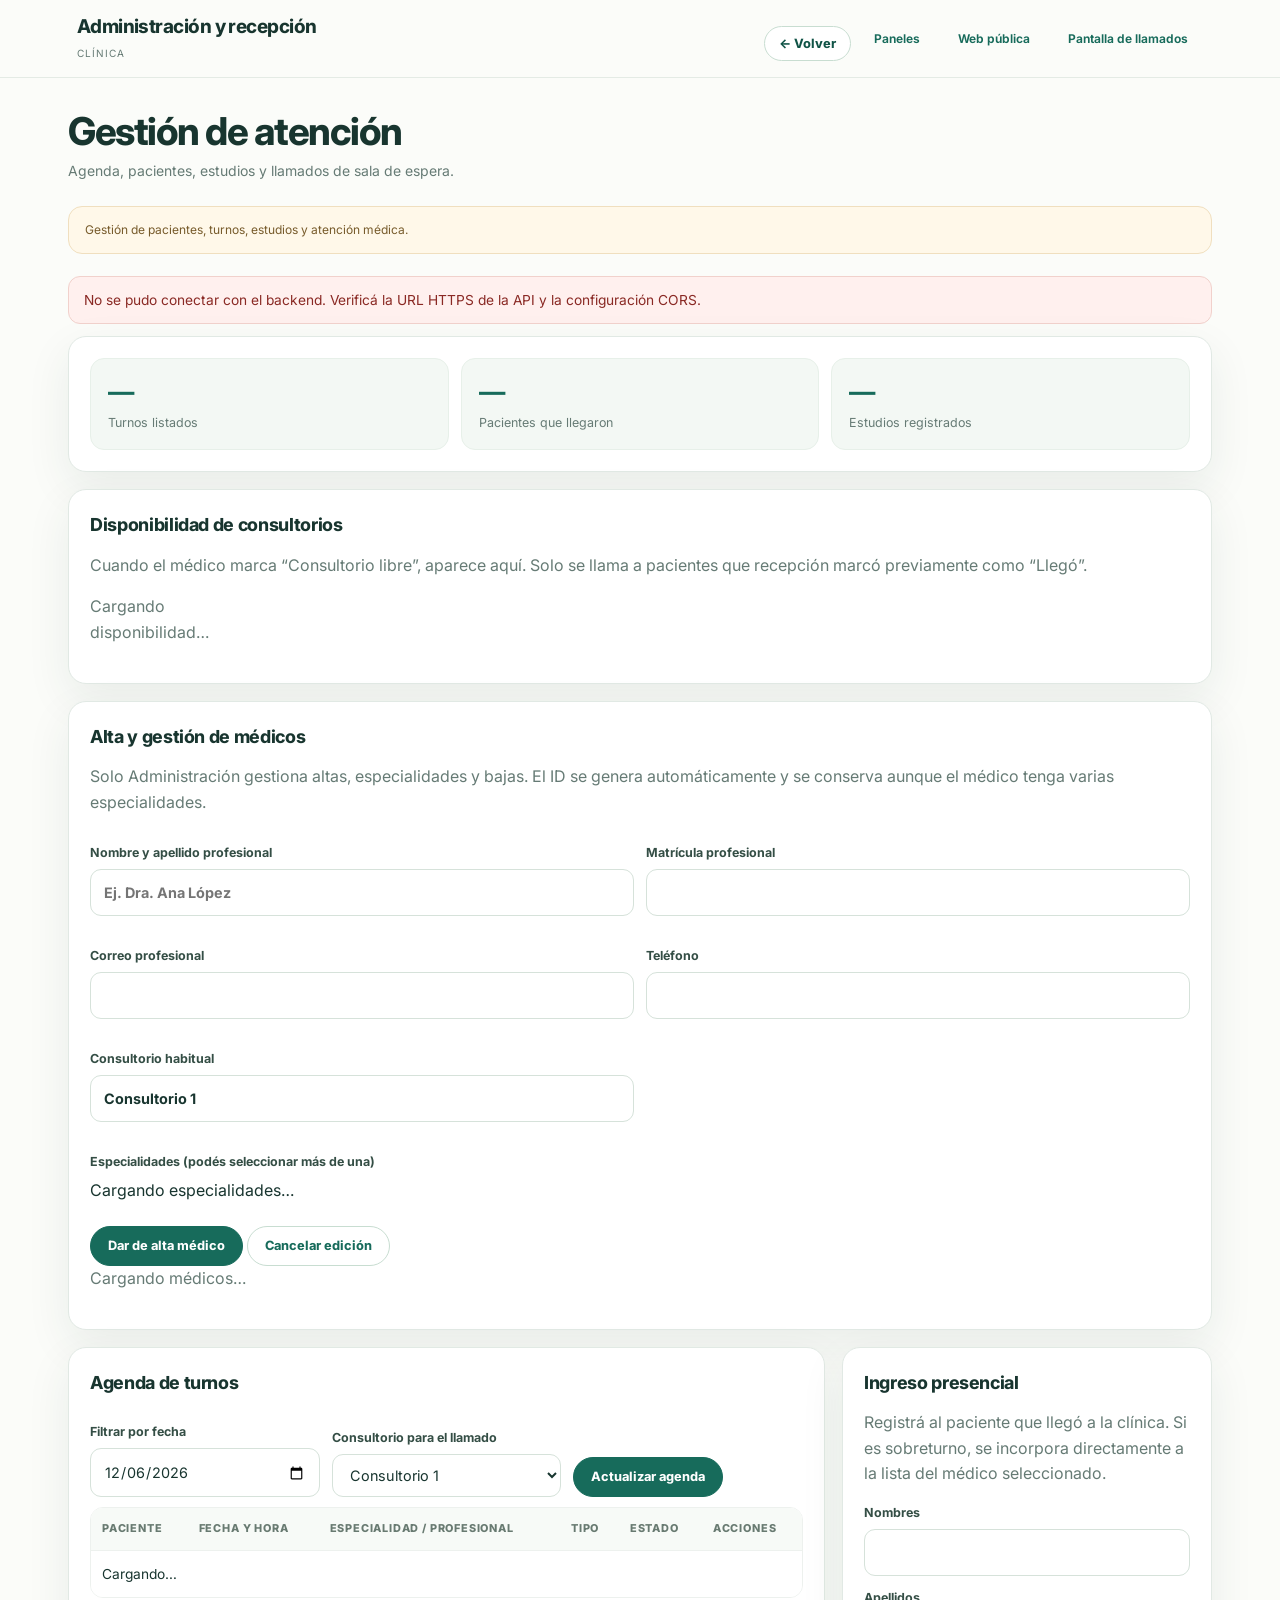
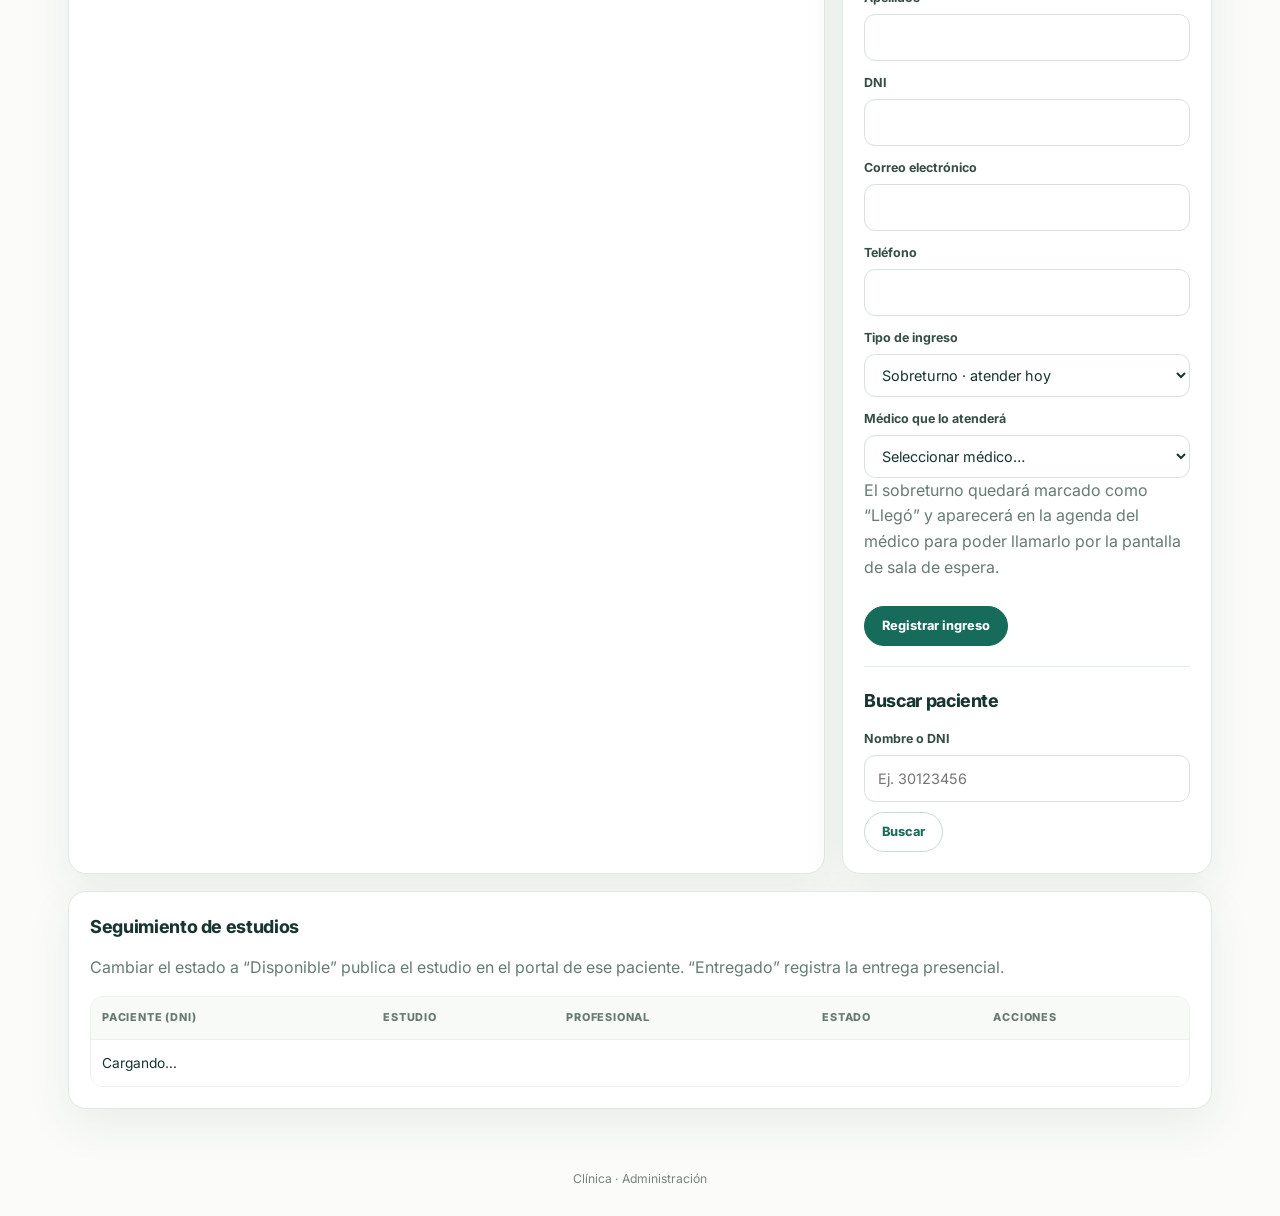
==== commit 793e94ce: "Agregar navegación para volver entre paneles" ====
--- a/admin.html
+++ b/admin.html
@@ -1,4 +1,4 @@
-<!doctype html><html lang="es"><head><meta charset="utf-8"><meta name="viewport" content="width=device-width,initial-scale=1"><title>Administración | Clínica</title><link rel="stylesheet" href="css/panels.css"></head><body><header class="top"><div><strong>Administración y recepción</strong><small>Clínica</small></div><nav><a href="paneles.html">Paneles</a><a href="index.html">Web pública</a><a href="llamados.html" target="_blank">Pantalla de llamados</a></nav></header><main class="wrap"><section class="intro"><h1>Gestión de atención</h1><p>Agenda, pacientes, estudios y llamados de sala de espera.</p></section><div class="notice">Gestión de pacientes, turnos, estudios y atención médica.</div><div id="message" class="msg hidden"></div><div class="grid"><section class="card span-12"><div class="stats"><div class="stat"><b id="statTotal">—</b><span>Turnos listados</span></div><div class="stat"><b id="statArrived">—</b><span>Pacientes que llegaron</span></div><div class="stat"><b id="statStudies">—</b><span>Estudios registrados</span></div></div></section><section class="card span-12"><h2>Disponibilidad de consultorios</h2><p class="muted">Cuando el médico marca “Consultorio libre”, aparece aquí. Solo se llama a pacientes que recepción marcó previamente como “Llegó”.</p><div id="doctorStatuses" class="grid"><p class="muted">Cargando disponibilidad…</p></div></section><section class="card span-12"><h2>Alta y gestión de médicos</h2><p class="muted">Solo Administración gestiona altas, especialidades y bajas. El ID se genera automáticamente y se conserva aunque el médico tenga varias especialidades.</p><form id="doctorForm" class="doctor-management-form"><input type="hidden" name="id" id="doctorId"><label>Nombre y apellido profesional<input name="full_name" id="doctorName" required maxlength="120" placeholder="Ej. Dra. Ana López"></label><label>Matrícula profesional<input name="license_number" id="doctorLicense" maxlength="80"></label><label>Correo profesional<input name="email" id="doctorEmail" type="email" maxlength="254"></label><label>Teléfono<input name="phone" id="doctorPhone" type="tel" pattern="\+?[0-9][0-9 ()-]{5,24}" maxlength="30"></label><label>Consultorio habitual<input name="room" id="doctorRoomAdmin" value="Consultorio 1" required maxlength="80"></label><div class="full"><label>Especialidades (podés seleccionar más de una)</label><div id="doctorSpecialtyChecks" class="specialty-checks">Cargando especialidades…</div></div><div class="full"><button class="btn primary" type="submit" id="saveDoctor">Dar de alta médico</button> <button class="btn secondary" type="button" id="cancelDoctorEdit" hidden>Cancelar edición</button></div></form><div id="doctorList"><p class="muted">Cargando médicos…</p></div></section><section class="card span-8"><h2>Agenda de turnos</h2><div class="row"><div><label for="filterDate">Filtrar por fecha</label><input type="date" id="filterDate"></div><div><label for="room">Consultorio para el llamado</label><select id="room"><option>Consultorio 1</option><option>Consultorio 2</option><option>Consultorio 3</option><option>Laboratorio</option><option>Diagnóstico por imágenes</option></select></div><div><button class="btn primary" id="reload">Actualizar agenda</button></div></div><div class="table-wrap"><table><thead><tr><th>Paciente</th><th>Fecha y hora</th><th>Especialidad / profesional</th><th>Tipo</th><th>Estado</th><th>Acciones</th></tr></thead><tbody id="appointments"><tr><td colspan="6">Cargando…</td></tr></tbody></table></div></section><section class="card span-4"><h2>Ingreso presencial</h2><p class="muted">Registrá al paciente que llegó a la clínica. Si es sobreturno, se incorpora directamente a la lista del médico seleccionado.</p><form id="patientForm"><label>Nombres</label><input name="first_names" required><label>Apellidos</label><input name="last_names" required><label>DNI</label><input name="dni" inputmode="numeric" pattern="[0-9]{7,9}" required><label>Correo electrónico</label><input name="email" type="email"><label>Teléfono</label><input name="phone">
+<!doctype html><html lang="es"><head><meta charset="utf-8"><meta name="viewport" content="width=device-width,initial-scale=1"><title>Administración | Clínica</title><link rel="stylesheet" href="css/panels.css"></head><body><header class="top"><div><strong>Administración y recepción</strong><small>Clínica</small></div><nav><a class="btn secondary back-link" data-back href="paneles.html" aria-label="Volver a la página anterior">← Volver</a><a href="paneles.html">Paneles</a><a href="index.html">Web pública</a><a href="llamados.html" target="_blank">Pantalla de llamados</a></nav></header><main class="wrap"><section class="intro"><h1>Gestión de atención</h1><p>Agenda, pacientes, estudios y llamados de sala de espera.</p></section><div class="notice">Gestión de pacientes, turnos, estudios y atención médica.</div><div id="message" class="msg hidden"></div><div class="grid"><section class="card span-12"><div class="stats"><div class="stat"><b id="statTotal">—</b><span>Turnos listados</span></div><div class="stat"><b id="statArrived">—</b><span>Pacientes que llegaron</span></div><div class="stat"><b id="statStudies">—</b><span>Estudios registrados</span></div></div></section><section class="card span-12"><h2>Disponibilidad de consultorios</h2><p class="muted">Cuando el médico marca “Consultorio libre”, aparece aquí. Solo se llama a pacientes que recepción marcó previamente como “Llegó”.</p><div id="doctorStatuses" class="grid"><p class="muted">Cargando disponibilidad…</p></div></section><section class="card span-12"><h2>Alta y gestión de médicos</h2><p class="muted">Solo Administración gestiona altas, especialidades y bajas. El ID se genera automáticamente y se conserva aunque el médico tenga varias especialidades.</p><form id="doctorForm" class="doctor-management-form"><input type="hidden" name="id" id="doctorId"><label>Nombre y apellido profesional<input name="full_name" id="doctorName" required maxlength="120" placeholder="Ej. Dra. Ana López"></label><label>Matrícula profesional<input name="license_number" id="doctorLicense" maxlength="80"></label><label>Correo profesional<input name="email" id="doctorEmail" type="email" maxlength="254"></label><label>Teléfono<input name="phone" id="doctorPhone" type="tel" pattern="\+?[0-9][0-9 ()-]{5,24}" maxlength="30"></label><label>Consultorio habitual<input name="room" id="doctorRoomAdmin" value="Consultorio 1" required maxlength="80"></label><div class="full"><label>Especialidades (podés seleccionar más de una)</label><div id="doctorSpecialtyChecks" class="specialty-checks">Cargando especialidades…</div></div><div class="full"><button class="btn primary" type="submit" id="saveDoctor">Dar de alta médico</button> <button class="btn secondary" type="button" id="cancelDoctorEdit" hidden>Cancelar edición</button></div></form><div id="doctorList"><p class="muted">Cargando médicos…</p></div></section><section class="card span-8"><h2>Agenda de turnos</h2><div class="row"><div><label for="filterDate">Filtrar por fecha</label><input type="date" id="filterDate"></div><div><label for="room">Consultorio para el llamado</label><select id="room"><option>Consultorio 1</option><option>Consultorio 2</option><option>Consultorio 3</option><option>Laboratorio</option><option>Diagnóstico por imágenes</option></select></div><div><button class="btn primary" id="reload">Actualizar agenda</button></div></div><div class="table-wrap"><table><thead><tr><th>Paciente</th><th>Fecha y hora</th><th>Especialidad / profesional</th><th>Tipo</th><th>Estado</th><th>Acciones</th></tr></thead><tbody id="appointments"><tr><td colspan="6">Cargando…</td></tr></tbody></table></div></section><section class="card span-4"><h2>Ingreso presencial</h2><p class="muted">Registrá al paciente que llegó a la clínica. Si es sobreturno, se incorpora directamente a la lista del médico seleccionado.</p><form id="patientForm"><label>Nombres</label><input name="first_names" required><label>Apellidos</label><input name="last_names" required><label>DNI</label><input name="dni" inputmode="numeric" pattern="[0-9]{7,9}" required><label>Correo electrónico</label><input name="email" type="email"><label>Teléfono</label><input name="phone">
 <label for="patientEntryType">Tipo de ingreso</label><select name="entry_type" id="patientEntryType"><option value="sobreturno">Sobreturno · atender hoy</option><option value="solo">Solo registrar paciente</option></select>
 <div id="overbookingDoctorWrap"><label for="overbookingDoctor">Médico que lo atenderá</label><select name="doctor" id="overbookingDoctor" required><option value="">Seleccionar médico…</option></select></div>
 <p class="muted" id="overbookingHelp">El sobreturno quedará marcado como “Llegó” y aparecerá en la agenda del médico para poder llamarlo por la pantalla de sala de espera.</p>
--- a/css/panels.css
+++ b/css/panels.css
@@ -84,3 +84,8 @@
 @media(max-width:1050px){.availability-toolbar{grid-template-columns:repeat(2,minmax(0,1fr))}.availability-toolbar .availability-action .btn{width:100%}}
 @media(max-width:520px){.availability-toolbar{grid-template-columns:minmax(0,1fr)}}
 .doctor-management-form{display:grid;grid-template-columns:repeat(2,minmax(0,1fr));gap:12px}.doctor-management-form label{display:flex;flex-direction:column;gap:6px}.doctor-management-form .full{grid-column:1/-1}.specialty-checks{display:flex;flex-wrap:wrap;gap:10px}.specialty-checks label{display:flex;flex-direction:row;align-items:center;gap:6px}.doctor-row{border:1px solid #e1e9e3;border-radius:12px;padding:14px;margin:10px 0;display:flex;align-items:center;justify-content:space-between;gap:12px;flex-wrap:wrap}.doctor-row small{display:block;color:#64746b;margin-top:4px}@media(max-width:640px){.doctor-management-form{grid-template-columns:1fr}}
+
+/* Acción de navegación para volver sin perder los accesos del panel. */
+.top nav a.back-link{background:#fff;border-color:#c8ddd1;color:var(--green-dark);padding:9px 14px;font-weight:750}
+.top nav a.back-link:hover{background:var(--mint);border-color:#a8ccb9}
+@media(max-width:760px){.top nav a.back-link{padding:8px 11px}}
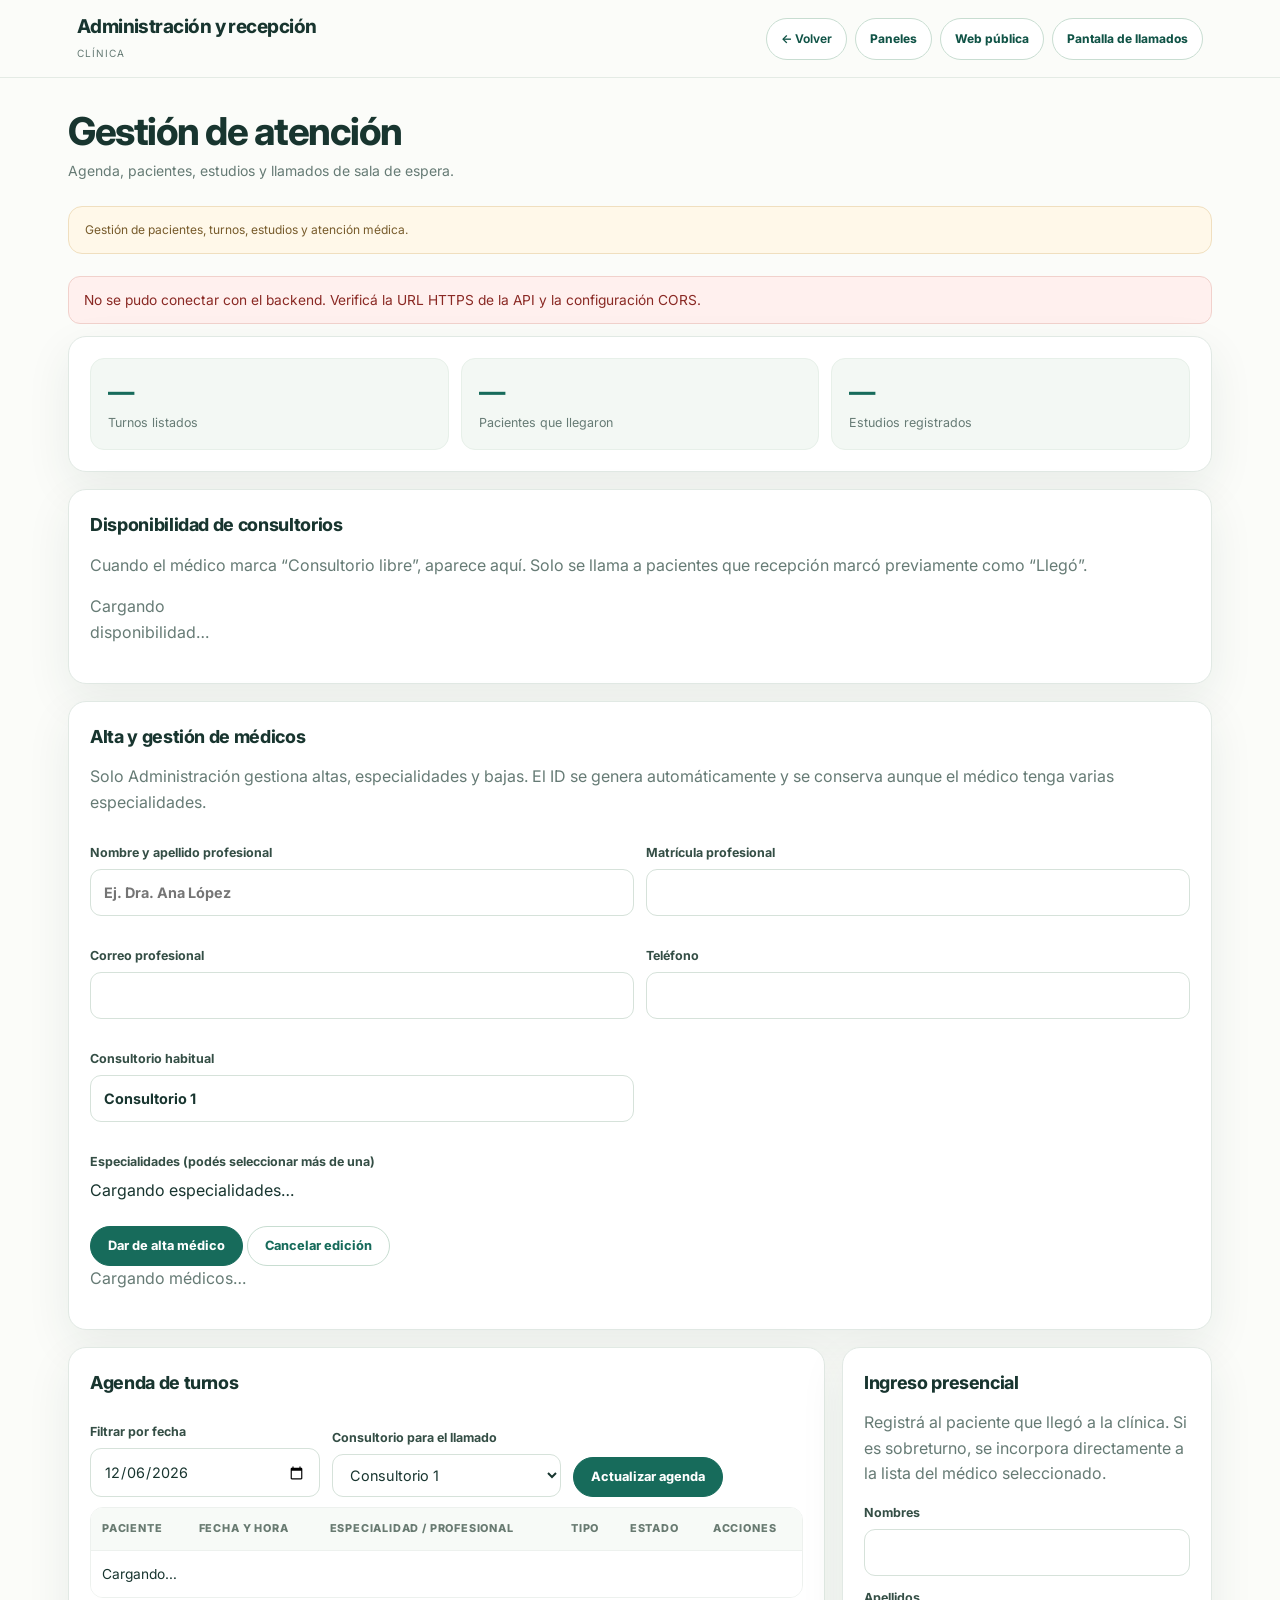
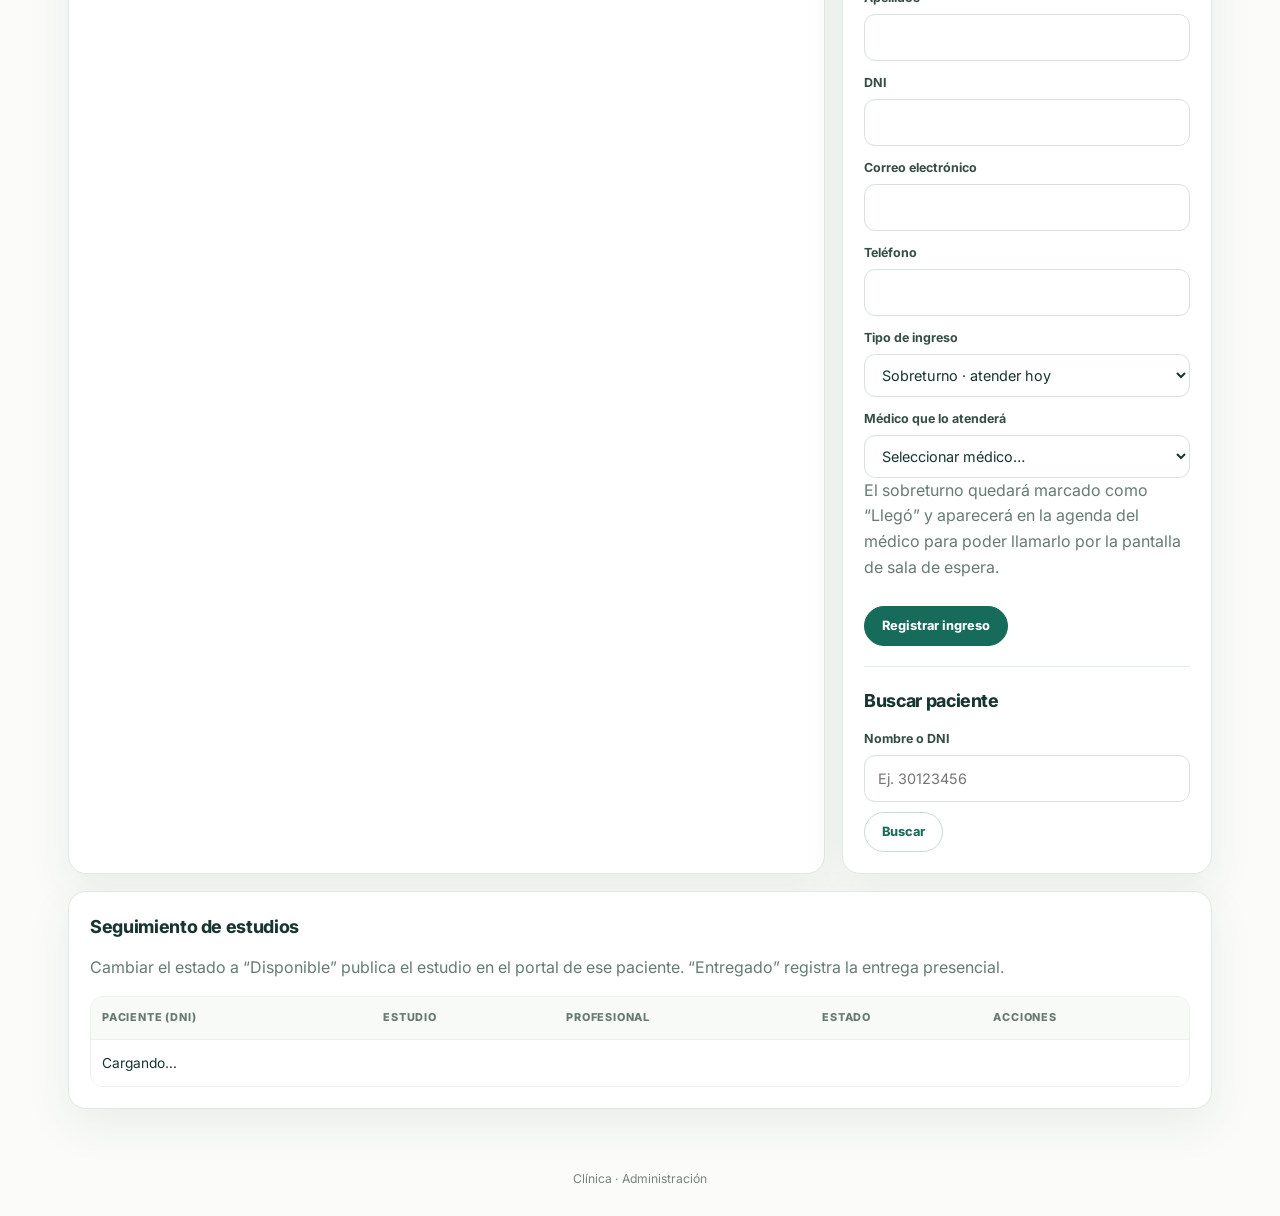
==== commit 3f50f06f: "Unificar diseño de navegación" ====
--- a/admin.html
+++ b/admin.html
@@ -1,4 +1,4 @@
-<!doctype html><html lang="es"><head><meta charset="utf-8"><meta name="viewport" content="width=device-width,initial-scale=1"><title>Administración | Clínica</title><link rel="stylesheet" href="css/panels.css"></head><body><header class="top"><div><strong>Administración y recepción</strong><small>Clínica</small></div><nav><a class="btn secondary back-link" data-back href="paneles.html" aria-label="Volver a la página anterior">← Volver</a><a href="paneles.html">Paneles</a><a href="index.html">Web pública</a><a href="llamados.html" target="_blank">Pantalla de llamados</a></nav></header><main class="wrap"><section class="intro"><h1>Gestión de atención</h1><p>Agenda, pacientes, estudios y llamados de sala de espera.</p></section><div class="notice">Gestión de pacientes, turnos, estudios y atención médica.</div><div id="message" class="msg hidden"></div><div class="grid"><section class="card span-12"><div class="stats"><div class="stat"><b id="statTotal">—</b><span>Turnos listados</span></div><div class="stat"><b id="statArrived">—</b><span>Pacientes que llegaron</span></div><div class="stat"><b id="statStudies">—</b><span>Estudios registrados</span></div></div></section><section class="card span-12"><h2>Disponibilidad de consultorios</h2><p class="muted">Cuando el médico marca “Consultorio libre”, aparece aquí. Solo se llama a pacientes que recepción marcó previamente como “Llegó”.</p><div id="doctorStatuses" class="grid"><p class="muted">Cargando disponibilidad…</p></div></section><section class="card span-12"><h2>Alta y gestión de médicos</h2><p class="muted">Solo Administración gestiona altas, especialidades y bajas. El ID se genera automáticamente y se conserva aunque el médico tenga varias especialidades.</p><form id="doctorForm" class="doctor-management-form"><input type="hidden" name="id" id="doctorId"><label>Nombre y apellido profesional<input name="full_name" id="doctorName" required maxlength="120" placeholder="Ej. Dra. Ana López"></label><label>Matrícula profesional<input name="license_number" id="doctorLicense" maxlength="80"></label><label>Correo profesional<input name="email" id="doctorEmail" type="email" maxlength="254"></label><label>Teléfono<input name="phone" id="doctorPhone" type="tel" pattern="\+?[0-9][0-9 ()-]{5,24}" maxlength="30"></label><label>Consultorio habitual<input name="room" id="doctorRoomAdmin" value="Consultorio 1" required maxlength="80"></label><div class="full"><label>Especialidades (podés seleccionar más de una)</label><div id="doctorSpecialtyChecks" class="specialty-checks">Cargando especialidades…</div></div><div class="full"><button class="btn primary" type="submit" id="saveDoctor">Dar de alta médico</button> <button class="btn secondary" type="button" id="cancelDoctorEdit" hidden>Cancelar edición</button></div></form><div id="doctorList"><p class="muted">Cargando médicos…</p></div></section><section class="card span-8"><h2>Agenda de turnos</h2><div class="row"><div><label for="filterDate">Filtrar por fecha</label><input type="date" id="filterDate"></div><div><label for="room">Consultorio para el llamado</label><select id="room"><option>Consultorio 1</option><option>Consultorio 2</option><option>Consultorio 3</option><option>Laboratorio</option><option>Diagnóstico por imágenes</option></select></div><div><button class="btn primary" id="reload">Actualizar agenda</button></div></div><div class="table-wrap"><table><thead><tr><th>Paciente</th><th>Fecha y hora</th><th>Especialidad / profesional</th><th>Tipo</th><th>Estado</th><th>Acciones</th></tr></thead><tbody id="appointments"><tr><td colspan="6">Cargando…</td></tr></tbody></table></div></section><section class="card span-4"><h2>Ingreso presencial</h2><p class="muted">Registrá al paciente que llegó a la clínica. Si es sobreturno, se incorpora directamente a la lista del médico seleccionado.</p><form id="patientForm"><label>Nombres</label><input name="first_names" required><label>Apellidos</label><input name="last_names" required><label>DNI</label><input name="dni" inputmode="numeric" pattern="[0-9]{7,9}" required><label>Correo electrónico</label><input name="email" type="email"><label>Teléfono</label><input name="phone">
+<!doctype html><html lang="es"><head><meta charset="utf-8"><meta name="viewport" content="width=device-width,initial-scale=1"><title>Administración | Clínica</title><link rel="stylesheet" href="css/panels.css"></head><body><header class="top"><div><strong>Administración y recepción</strong><small>Clínica</small></div><nav><a class="back-link" data-back href="paneles.html" aria-label="Volver a la página anterior">← Volver</a><a href="paneles.html">Paneles</a><a href="index.html">Web pública</a><a href="llamados.html" target="_blank">Pantalla de llamados</a></nav></header><main class="wrap"><section class="intro"><h1>Gestión de atención</h1><p>Agenda, pacientes, estudios y llamados de sala de espera.</p></section><div class="notice">Gestión de pacientes, turnos, estudios y atención médica.</div><div id="message" class="msg hidden"></div><div class="grid"><section class="card span-12"><div class="stats"><div class="stat"><b id="statTotal">—</b><span>Turnos listados</span></div><div class="stat"><b id="statArrived">—</b><span>Pacientes que llegaron</span></div><div class="stat"><b id="statStudies">—</b><span>Estudios registrados</span></div></div></section><section class="card span-12"><h2>Disponibilidad de consultorios</h2><p class="muted">Cuando el médico marca “Consultorio libre”, aparece aquí. Solo se llama a pacientes que recepción marcó previamente como “Llegó”.</p><div id="doctorStatuses" class="grid"><p class="muted">Cargando disponibilidad…</p></div></section><section class="card span-12"><h2>Alta y gestión de médicos</h2><p class="muted">Solo Administración gestiona altas, especialidades y bajas. El ID se genera automáticamente y se conserva aunque el médico tenga varias especialidades.</p><form id="doctorForm" class="doctor-management-form"><input type="hidden" name="id" id="doctorId"><label>Nombre y apellido profesional<input name="full_name" id="doctorName" required maxlength="120" placeholder="Ej. Dra. Ana López"></label><label>Matrícula profesional<input name="license_number" id="doctorLicense" maxlength="80"></label><label>Correo profesional<input name="email" id="doctorEmail" type="email" maxlength="254"></label><label>Teléfono<input name="phone" id="doctorPhone" type="tel" pattern="\+?[0-9][0-9 ()-]{5,24}" maxlength="30"></label><label>Consultorio habitual<input name="room" id="doctorRoomAdmin" value="Consultorio 1" required maxlength="80"></label><div class="full"><label>Especialidades (podés seleccionar más de una)</label><div id="doctorSpecialtyChecks" class="specialty-checks">Cargando especialidades…</div></div><div class="full"><button class="btn primary" type="submit" id="saveDoctor">Dar de alta médico</button> <button class="btn secondary" type="button" id="cancelDoctorEdit" hidden>Cancelar edición</button></div></form><div id="doctorList"><p class="muted">Cargando médicos…</p></div></section><section class="card span-8"><h2>Agenda de turnos</h2><div class="row"><div><label for="filterDate">Filtrar por fecha</label><input type="date" id="filterDate"></div><div><label for="room">Consultorio para el llamado</label><select id="room"><option>Consultorio 1</option><option>Consultorio 2</option><option>Consultorio 3</option><option>Laboratorio</option><option>Diagnóstico por imágenes</option></select></div><div><button class="btn primary" id="reload">Actualizar agenda</button></div></div><div class="table-wrap"><table><thead><tr><th>Paciente</th><th>Fecha y hora</th><th>Especialidad / profesional</th><th>Tipo</th><th>Estado</th><th>Acciones</th></tr></thead><tbody id="appointments"><tr><td colspan="6">Cargando…</td></tr></tbody></table></div></section><section class="card span-4"><h2>Ingreso presencial</h2><p class="muted">Registrá al paciente que llegó a la clínica. Si es sobreturno, se incorpora directamente a la lista del médico seleccionado.</p><form id="patientForm"><label>Nombres</label><input name="first_names" required><label>Apellidos</label><input name="last_names" required><label>DNI</label><input name="dni" inputmode="numeric" pattern="[0-9]{7,9}" required><label>Correo electrónico</label><input name="email" type="email"><label>Teléfono</label><input name="phone">
 <label for="patientEntryType">Tipo de ingreso</label><select name="entry_type" id="patientEntryType"><option value="sobreturno">Sobreturno · atender hoy</option><option value="solo">Solo registrar paciente</option></select>
 <div id="overbookingDoctorWrap"><label for="overbookingDoctor">Médico que lo atenderá</label><select name="doctor" id="overbookingDoctor" required><option value="">Seleccionar médico…</option></select></div>
 <p class="muted" id="overbookingHelp">El sobreturno quedará marcado como “Llegó” y aparecerá en la agenda del médico para poder llamarlo por la pantalla de sala de espera.</p>
--- a/css/panels.css
+++ b/css/panels.css
@@ -10,8 +10,9 @@
 .top strong{font-size:19px;font-weight:750;letter-spacing:-.55px;line-height:1.2}
 .top small{font-size:10px;letter-spacing:1.1px;text-transform:uppercase;color:var(--muted);margin-top:4px}
 .top nav{display:flex;align-items:center;gap:8px;flex-wrap:wrap;font-size:12px;font-weight:650}
-.top nav a{border:1px solid transparent;border-radius:999px;padding:9px 14px;color:var(--green);transition:background .18s,border-color .18s}
-.top nav a:hover,.top nav a.active{background:var(--mint);border-color:#cce4d8;color:var(--green-dark)}
+.top nav a{display:inline-flex;align-items:center;justify-content:center;min-height:42px;border:1px solid #c8ddd1;border-radius:999px;padding:9px 14px;background:#fff;color:var(--green-dark);font-weight:750;line-height:1.25;white-space:nowrap;transition:background .18s,border-color .18s,transform .18s}
+.top nav a:hover,.top nav a.active{background:var(--mint);border-color:#a8ccb9;color:var(--green-dark);transform:translateY(-1px)}
+.top nav a:focus-visible{outline:3px solid rgba(23,107,91,.25);outline-offset:2px}
 .wrap{width:min(1200px,100%);margin:32px auto;padding:0 clamp(16px,3vw,28px)}
 .intro{margin-bottom:24px}
 .intro h1{margin:0 0 7px;font-size:clamp(1.8rem,3vw,2.65rem);line-height:1.12;letter-spacing:-1.5px;font-weight:750}
@@ -85,7 +86,6 @@
 @media(max-width:520px){.availability-toolbar{grid-template-columns:minmax(0,1fr)}}
 .doctor-management-form{display:grid;grid-template-columns:repeat(2,minmax(0,1fr));gap:12px}.doctor-management-form label{display:flex;flex-direction:column;gap:6px}.doctor-management-form .full{grid-column:1/-1}.specialty-checks{display:flex;flex-wrap:wrap;gap:10px}.specialty-checks label{display:flex;flex-direction:row;align-items:center;gap:6px}.doctor-row{border:1px solid #e1e9e3;border-radius:12px;padding:14px;margin:10px 0;display:flex;align-items:center;justify-content:space-between;gap:12px;flex-wrap:wrap}.doctor-row small{display:block;color:#64746b;margin-top:4px}@media(max-width:640px){.doctor-management-form{grid-template-columns:1fr}}
 
-/* Acción de navegación para volver sin perder los accesos del panel. */
-.top nav a.back-link{background:#fff;border-color:#c8ddd1;color:var(--green-dark);padding:9px 14px;font-weight:750}
-.top nav a.back-link:hover{background:var(--mint);border-color:#a8ccb9}
-@media(max-width:760px){.top nav a.back-link{padding:8px 11px}}
+/* Todos los accesos de navegación, incluido Volver, comparten el mismo diseño. */
+.top nav a.back-link{font:inherit}
+@media(max-width:760px){.top nav a{min-height:40px;padding:8px 11px}}
